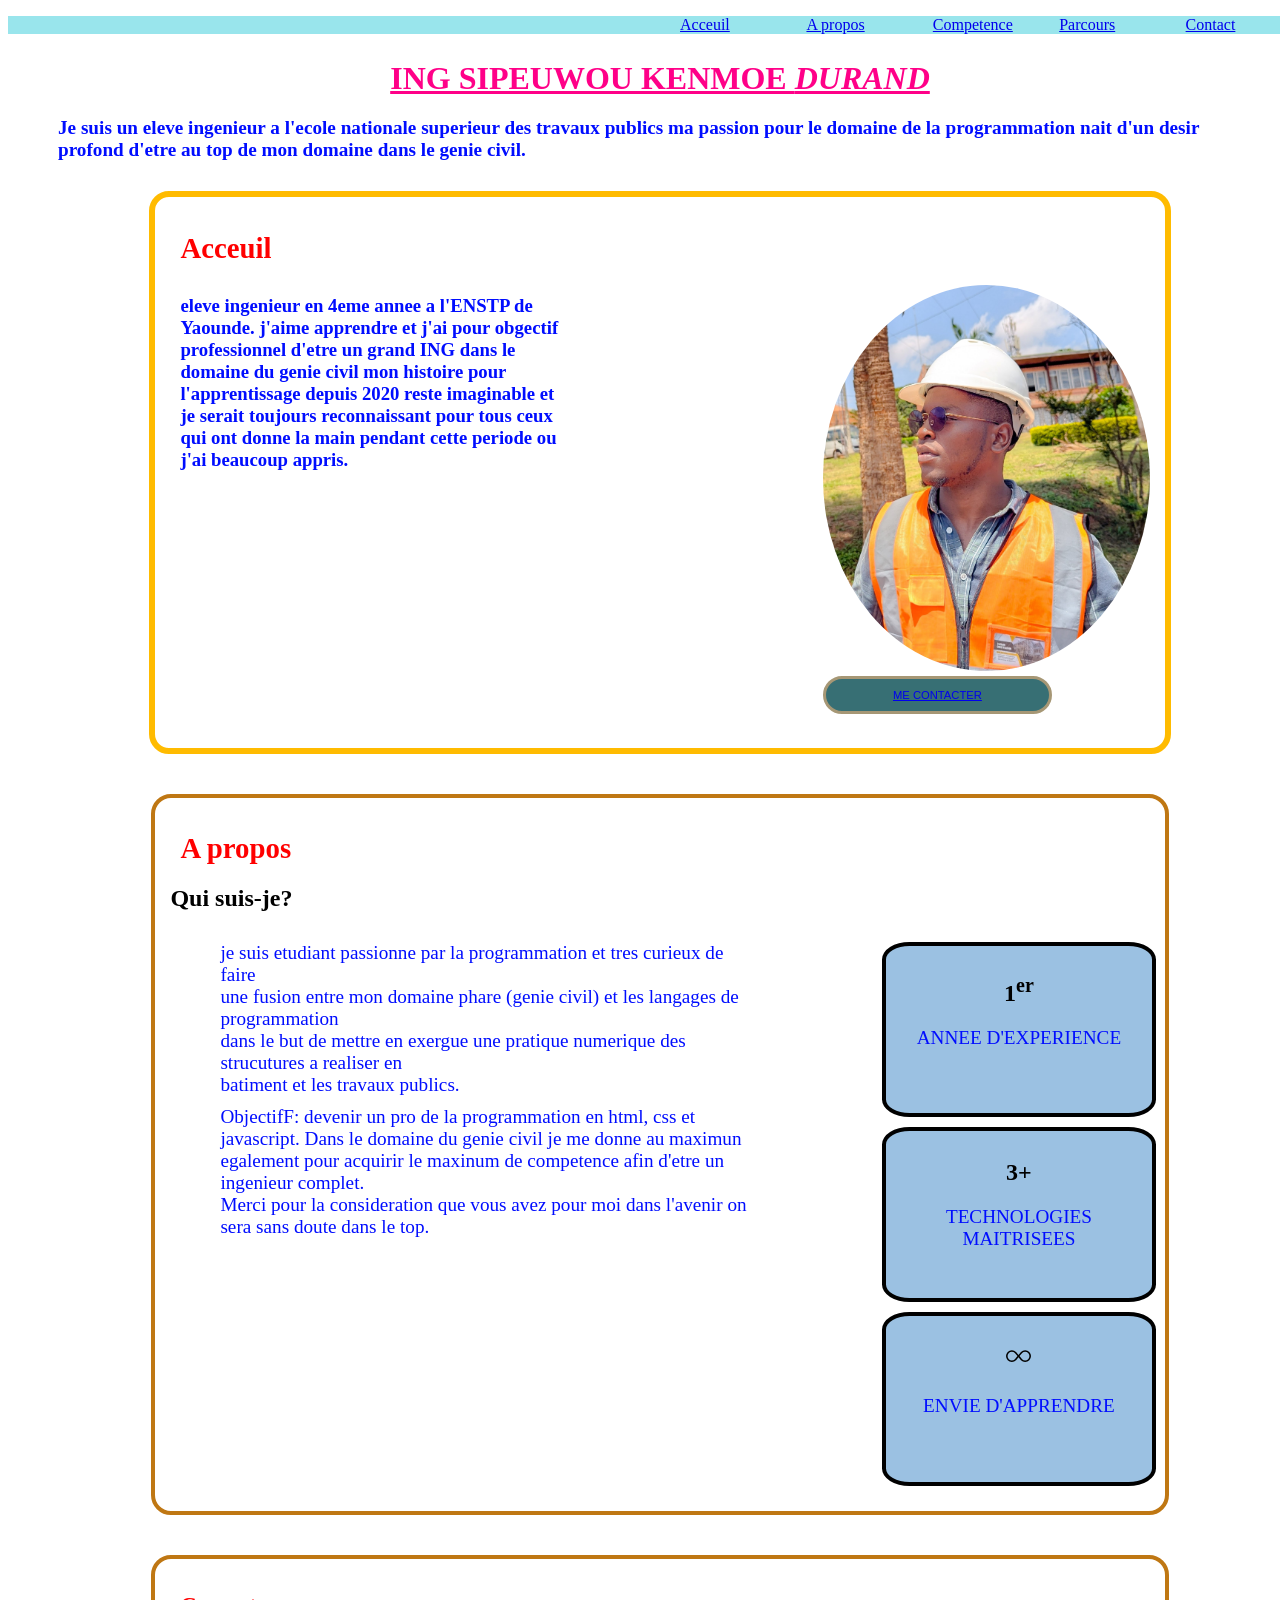
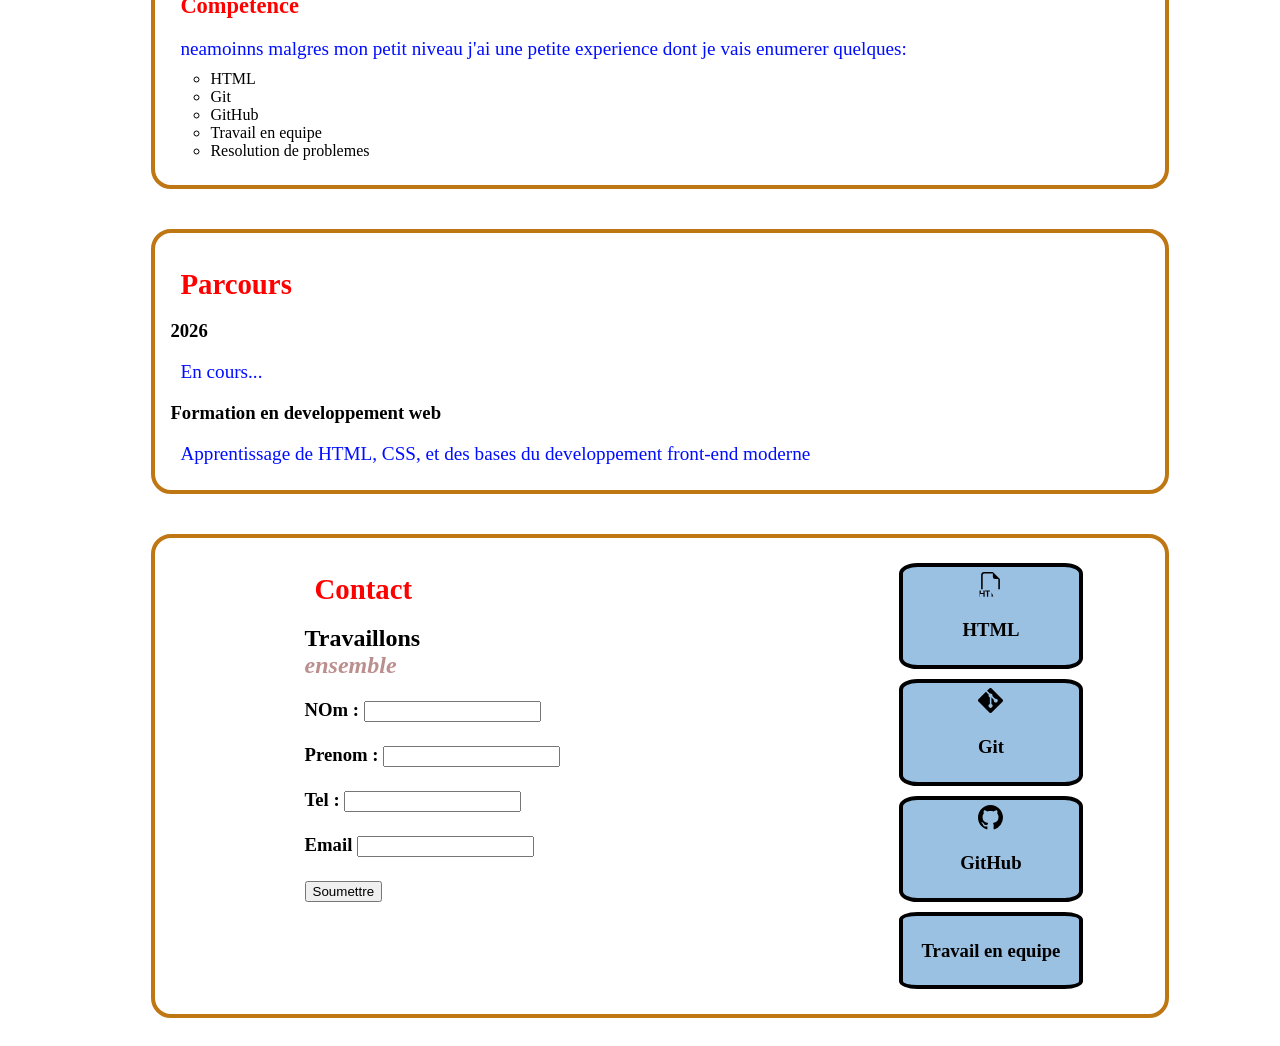
==== index.html @ e82d23c8 "ceci est deuxieme version avec responsive" ====
<!DOCTYPE html>
<html lang="fr">
<head>
    <meta charset="UTF-8">
    <meta name="viewport" content="width=device-width, initial-scale=1.0">
    <title>Portfolio</title>
</head>
<body id="Body">
    <nav >
        <ul class="nav_" style="color: brown;">
            <li ><a href="#Acceuil">Acceuil</a></li>
            <li><a href="#A propos">A propos</a></li>
            <li><a href="#Competence">Competence</a></li>
            <li><a href="#Parcours">Parcours</a></li>
            <li><a href="#Contact">Contact</a></li>
        </ul>
    </nav>
    <ol class="general">
        <h1>
        <u>
        ING SIPEUWOU KENMOE
        <em>DURAND</em>
        </u>
    </h1>
    <strong>
        <p>
             Je suis un eleve ingenieur a l'ecole nationale superieur des travaux publics ma passion pour le domaine 
           de la programmation nait d'un desir profond d'etre au top de mon domaine dans le genie civil. 
       </p>
    </strong>

        <!-- contenu de la partie Acceuil -->
    <section class="Acceuil" >
        <h2><p id="Acceuil" style="color: red;">Acceuil</p></h2>
        <h3 class="h3acceuil">
           <li >
              <p class="pluslong">
                  eleve ingenieur en 4eme annee  a l'ENSTP de Yaounde. j'aime apprendre 
                  et j'ai pour obgectif professionnel d'etre un grand ING dans le domaine du genie civil
                  mon histoire pour l'apprentissage depuis 2020 reste imaginable et je serait toujours 
                  reconnaissant pour tous ceux qui ont donne la main pendant cette periode ou j'ai beaucoup appris.
              </p> 
            </li>
             <li></li> <!--pour avoir un espacment cherent  -->
            <li> 
                <img src="durand.jpg" width="400" alt="Photo">
                <button>
                    <a href="https://wa.me/+23765129466">ME CONTACTER</a>
                </button>
             </li>
             <!-- il est generalement mieux de creer une balise "a" et deinir la taille du bouton -->
            
        </h3>
           
    </section>   

   
    <!-- contenu de la section a propos -->
    <section>
       <h2><p id="A propos" style="color: red;">A propos</p></h2>
     <h2>
        Qui suis-je?
     </h2>
    <ul class="apropos">
        <li id="quisuisje">
            <p >
               je suis etudiant passionne par la programmation et tres curieux de faire <br>
               une fusion entre mon domaine phare (genie civil) et les langages de programmation <br>
               dans le but de mettre en exergue une pratique numerique des strucutures a realiser en <br>
               batiment et les travaux publics.
            </p>
           
           <p>
               ObjectifF: devenir un pro de la programmation en html, css et javascript.
                Dans le domaine du genie civil je me donne au maximun egalement pour acquirir
                le maxinum de competence afin d'etre un ingenieur complet.
                <br> Merci pour la consideration que vous avez pour moi dans l'avenir
                on sera sans doute dans le top.
           </p>
         </li>
         <li></li>
        <li>
            <div>
               <h2>1<sup>er</sup></h2> <!--en indice on utilise sub-->
               <p>ANNEE D'EXPERIENCE</p>
            </div>
            <div>  
               <h2>3+</h2>
               <p>TECHNOLOGIES MAITRISEES</p>
            </div>
            <div>
              <h2>
                  <svg xmlns="http://www.w3.org/2000/svg" width="25" height="25" fill="currentColor"
                  class="bi bi-infinity" viewBox="0 0 16 16">
                  <path d="M5.68 5.792 7.345 7.75 5.681 9.708a2.75 2.75 0 1 1 0-3.916ZM8 6.978 6.416 
                  5.113l-.014-.015a3.75 3.75 0 1 0 0 5.304l.014-.015L8 8.522l1.584 1.865.014.015a3.75 
                  3.75 0 1 0 0-5.304l-.014.015zm.656.772 1.663-1.958a2.75 2.75 0 1 1 0 3.916z"/>
                 </svg>
              </h2>
              <P> ENVIE D'APPRENDRE</P>
            </div>
        </li>
       
    </ul>
    </section>


    <!-- cotenu de la section competence -->
     <section>
       <h3><p id="Competence" style="color: red;">Competence</p></h3>
        <p>
           neamoinns malgres mon petit niveau j'ai une petite experience dont je vais enumerer quelques:
          <ul>
             <li>HTML</li>
             <li>Git</li>
             <li>GitHub</li>
             <li>Travail en equipe</li>
             <li>Resolution de problemes</li>
         </ul>
       </p>
    </section>


    <!-- creation du contenu du pacours -->
     <section>
        <h2><p id="Parcours" style="color: red;">Parcours</p></h2>
        <h3>
            2026
        </h3>
        <p>
            En cours...
        </p>
        <h3>
            Formation en developpement web
        </h3>
        <p>
            Apprentissage de HTML, CSS, et des bases du developpement front-end moderne
        </p>
     </section>


     <!-- contenu du contact-->
      <section class="contact">
       <ul><h2><p id="Contact" style="color: red;">Contact</p></h2>
         <h2>
            Travaillons <br>
            <em style="color: rosybrown;">ensemble</em>
         </h2>
         <h3>
            <label for="#Contact">NOm :</label>
            <input type="text" name="SIPEUWOU" width="200px" height="20px"> <br> <br>
            <label for="">Prenom :</label>
            <input type="text" > <br> <br>
            <label for="">Tel :</label>
            <input type="tel" name="" id=""> <br> <br>
            <label for="">Email</label>
            <input type="email" name="" id=""> <br> <br>
            <input type="submit" value="Soumettre" width="200px">
         </h3>
       </ul> 
       <!-- <ul id="detail">
    
       </ul> -->
       <ul >
            <div>
                <svg xmlns="http://www.w3.org/2000/svg" width="25" height="25" fill="currentColor" class="bi bi-filetype-html" viewBox="0 0 16 16">
                <path fill-rule="evenodd" d="M14 4.5V11h-1V4.5h-2A1.5 1.5 0 0 1 9.5 3V1H4a1 1 0 0 0-1 1v9H2V2a2 2 0 0 1 2-2h5.5zm-9.736 7.35v3.999h-.791v-1.714H1
                .79v1.714H1V11.85h.791v1.626h1.682V11.85h.79Zm2.251.662v3.337h-.794v-3.337H4.588v-.662h3.064v.662zm2.176 3.337v-2.66h.038l.952 2.159h.516l.946-2.
                 16h.038v2.661h.715V11.85h-.8l-1.14 2.596H9.93L8.79 11.85h-.805v3.999zm4.71-.674h1.696v.674H12.61V11.85h.79v3.325Z"/>
               </svg>
               <h3>HTML</h3>
            </div>
            <div>
                <svg xmlns="http://www.w3.org/2000/svg" width="25" height="25" fill="currentColor" class="bi bi-git" viewBox="0 0 16 16">
                <path d="M15.698 7.287 8.712.302a1.03 1.03 0 0 0-1.457 0l-1.45 1.45 1.84 1.84a1.223 1.223 0 0 1 1.55 1.56l1.773 1.774a1.224 
                1.224 0 0 1 1.267 2.025 1.226 1.226 0 0 1-2.002-1.334L8.58 5.963v4.353a1.226 1.226 0 1 1-1.008-.036V5.887a1.226 1.226 0 0 1
                -.666-1.608L5.093 2.465l-4.79 4.79a1.03 1.03 0 0 0 0 1.457l6.986 6.986a1.03 1.03 0 0 0 1.457 0l6.953-6.953a1.03 1.03 0 0 0 0-1.457"/>
                </svg>
               <h3>Git</h3>
            </div>
            <div>
            <svg xmlns="http://www.w3.org/2000/svg" width="25" height="25" fill="currentColor" class="bi bi-github" 
              viewBox="0 0 16 16">
              <path d="M8 0C3.58 0 0 3.58 0 8c0 3.54 2.29 6.53 5.47 7.59.4.07.55-.17.55-.38 
                0-.19-.01-.82-.01-1.49-2.01.37-2.53-.49-2.69-.94-.09-.23-.48-.94-.82-1.13-.28-.15-.68-.52-.01-.53.63-.01 
                1.08.58 1.23.82.72 1.21 1.87.87 2.33.66.07-.52.28-.87.51-1.07-1.78-.2-3.64-.89-3.64-3.95 0-.87.31-1.59.82-2.15-.08
               -.2-.36-1.02.08-2.12 0 0 .67-.21 2.2.82.64-.18 1.32-.27 2-.27s1.36.09 2 .27c1.53-1.04 2.2-.82 2.2-.82.44 1.1.16
               1.92.08 2.12.51.56.82 1.27.82 2.15 0 3.07-1.87 3.75-3.65 3.95.29.25.54.73.54 1.48 0 1.07-.01 1.93-.01 2.2 0 
              .21.15.46.55.38A8.01 8.01 0 0 0 16 8c0-4.42-3.58-8-8-8"/>
            </svg>
            <h3>GitHub</h3>
           </div>
           <div>
            <h3>Travail en equipe</h3>
           </div>
       </ul>
    </section>
    </ol>
    <u><link rel="stylesheet" href="style.css"></u>
      
</body>
</html>
---- style.css ----
.nav_ {

    display: flex;
    flex-direction: row;
    justify-content: end;
    background-color: oklab(87.485% -0.06933 -0.02984);
    width: 100%;
}
.nav_ li {
    display: flex;
    flex-direction: column;
    width: 10%;
    color: black;
    margin: 0px;
    font-size: 100%;
}
h1 {
    color: rgb(255, 0, 136);
    display: flex;
    margin: 10px;
}
p {
    color: rgb(0, 13, 255);
    font-family:italic;
    font-size: 120%;
    margin: 10px;
}
.general {
    font-family: italic;
    margin: 0px;
    min-height: 100vh;
    display: flex;
    flex-direction: column;
    align-items: center;
}
h1 {
    font-weight: bold;
    text-align: center;
}
.h3acceuil {
    display: flex;
    flex-direction: row;
    justify-content: end;

}
.h3acceuil li{
    width: 50%;
}
.pluslong {
    width: 120%;
    font-size: 100%;
}
section {
    margin: 20px;
    padding: 15px;
    border: 4px solid #bf7713;
    border-radius: 20px;
    width: 80%;
}
img {
    width: 100%;
    border-radius: 50%;
   justify-items: end;
}
button {
    color: white;
    background-color: #376f74;
    padding: 10px;
    border: 3px solid rgb(166, 151, 117);
    border-radius: 20px;
    align-items: center;
    width: 70%;
    font-size: 60%;
}
.Acceuil {
    border: 6px solid rgb(255, 187, 0);
    list-style: none;

}
div {
    background-color: rgb(155, 193, 226);
    width: 80%;
    margin: 10px;
    border: 4px solid black;
    padding: 3%;
    text-align: center;
    border-radius: 10%;
}


.apropos {
    display: flex;
    list-style: none;
    gap: 50px;
    /* justify-content: space-around; */
}
.apropos div{
    width: 250px;
    height: 150px;
}
#quisuisje {
    width: 60%;   
}


.contact {
    display: flex;
    gap: 100px;
    justify-content: space-around;
}
.contact div {
    width: 100%;
}
#detail {
    width: 200px;
}
@media all and (max-width:1000px) {
    .Body {
        width: 100%;
        display: block;
        font-size: 40%;
    }
    .nav_ {
        display: block;
        flex-direction: row;
    }
    div {
        width: 100%;
    }
    .nav_ li {
        display: block;
    }
    .h3acceuil {
        display: block;
        width: 100%;
        height: 100%;
    }
    .general {
        display: block;
    }
    .contact {
        display: block;
        /* width: 100%; */
    }
    div {
        width: 100%;
    }
    .apropos {
        display: block;
    }
    .contact div {
        width: 150px;
        height: 75px;
    }
    .apropos div {
        width: 150px;
        height: 75px;
    }
    
}
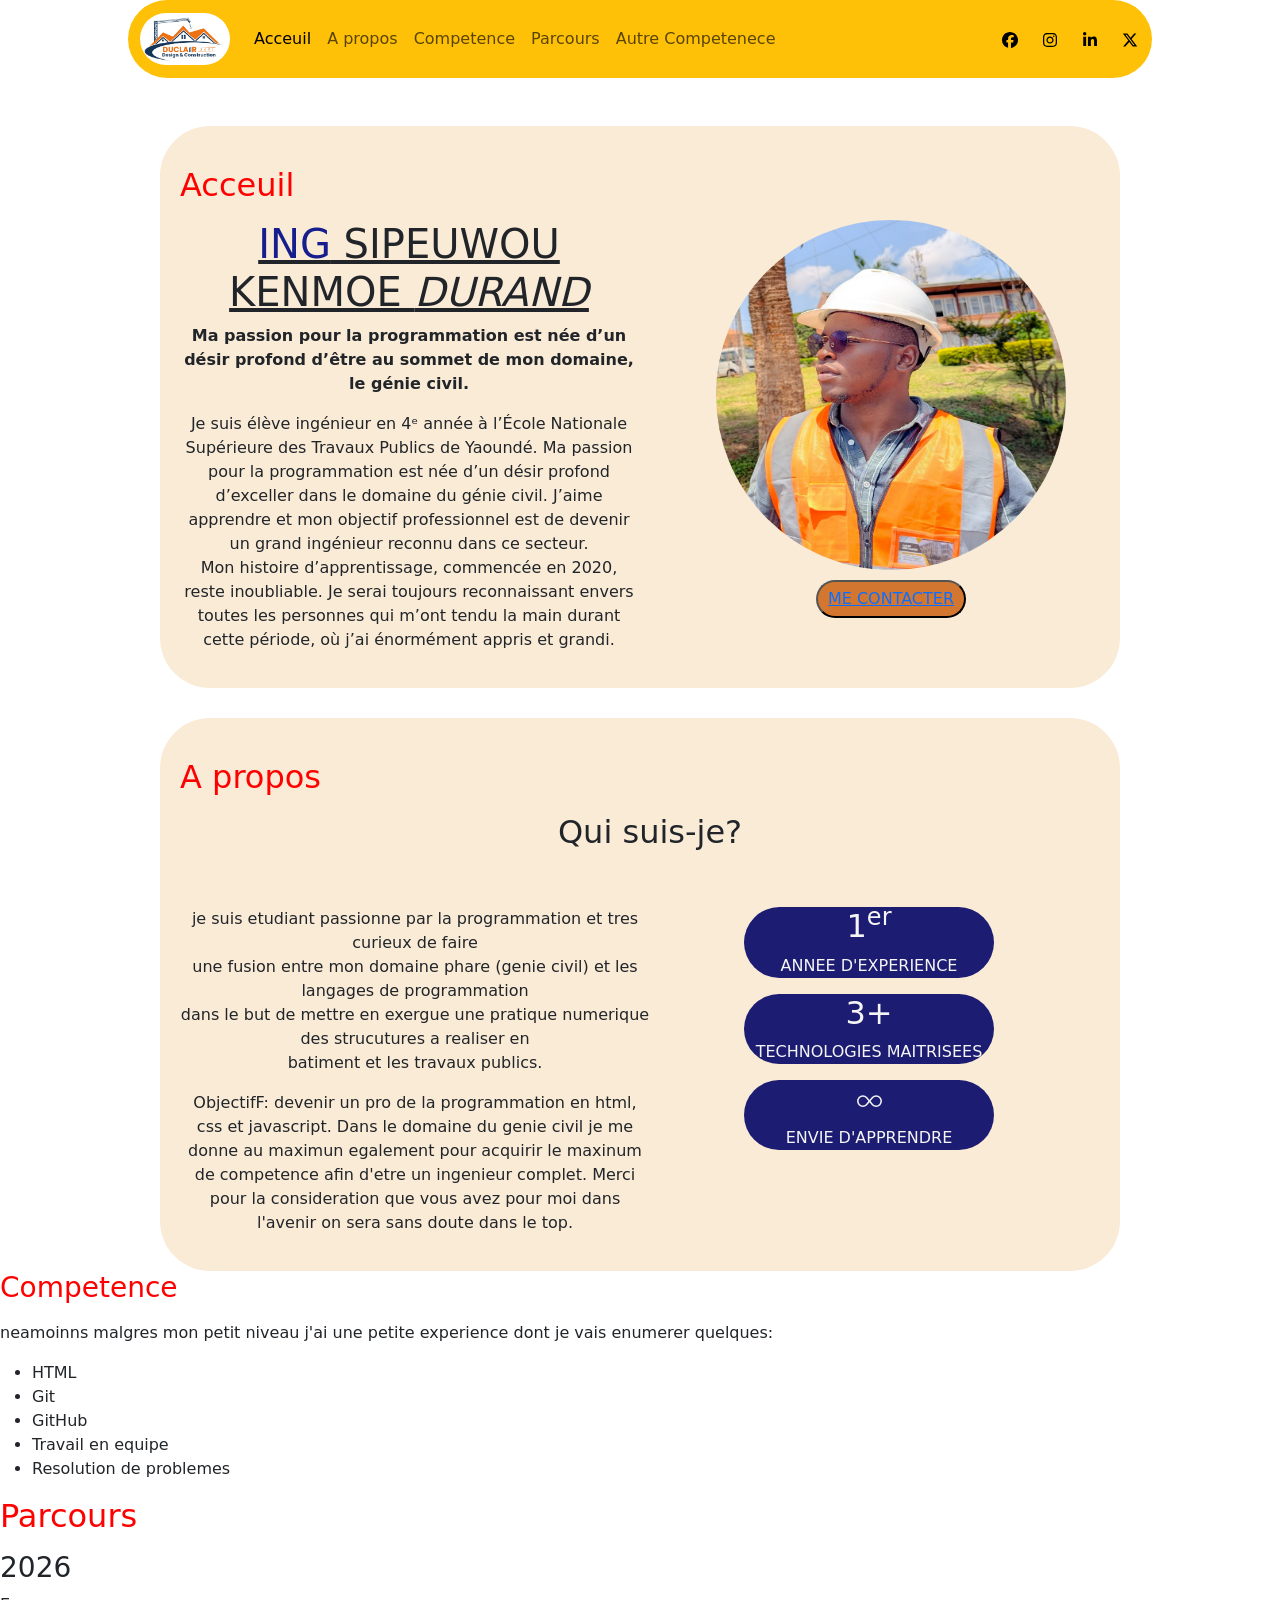
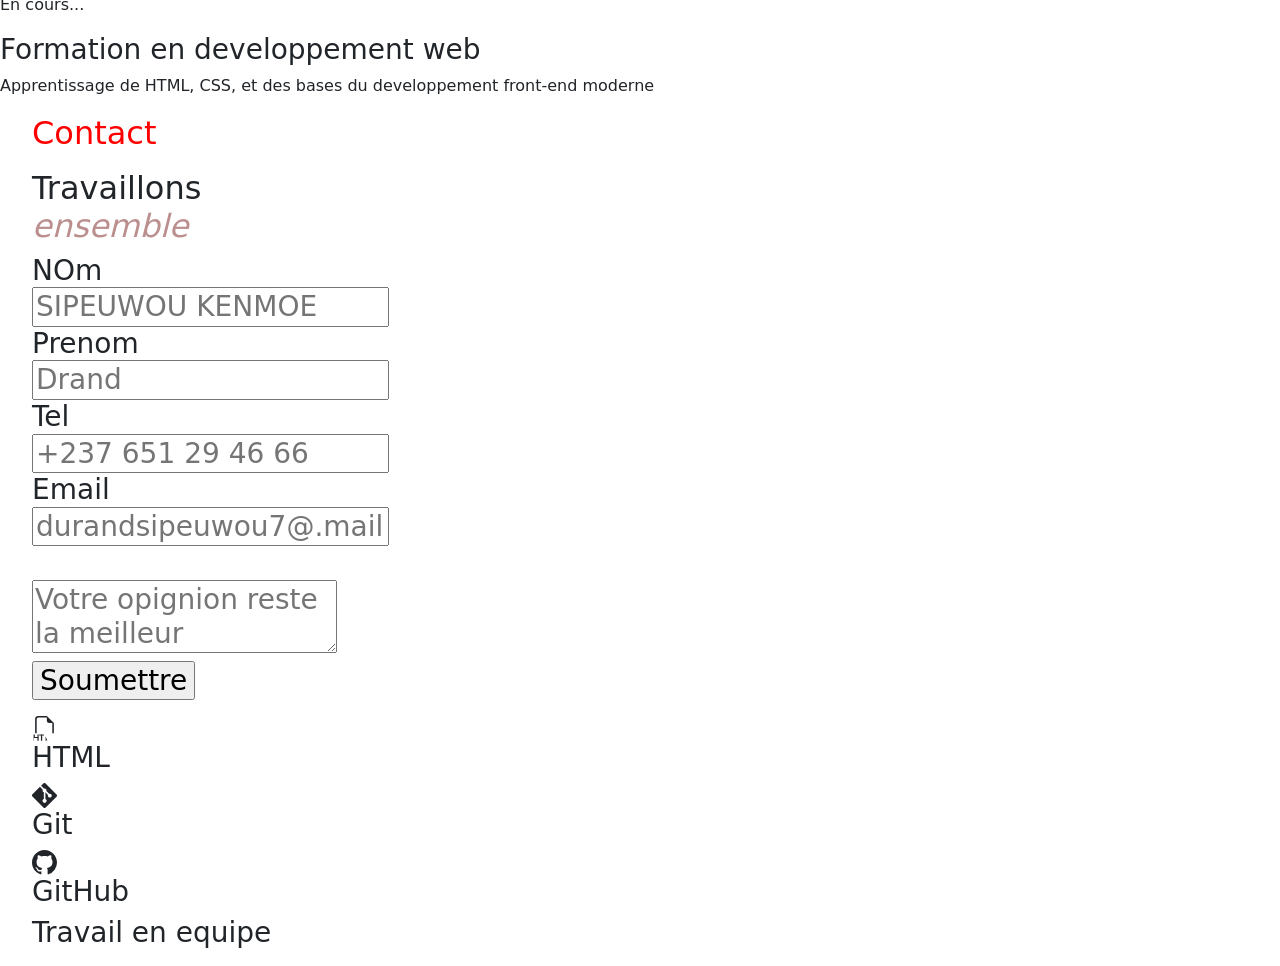
==== commit db5aee84: "ceci est la version a 50% responsive" ====
--- a/index.html
+++ b/index.html
@@ -4,105 +4,170 @@
     <meta charset="UTF-8">
     <meta name="viewport" content="width=device-width, initial-scale=1.0">
     <title>Portfolio</title>
+    <link href="https://cdn.jsdelivr.net/npm/bootstrap@5.3.8/dist/css/bootstrap.min.css" rel="stylesheet" integrity="sha384-sRIl4kxILFvY47J16cr9ZwB07vP4J8+LH7qKQnuqkuIAvNWLzeN8tE5YBujZqJLB" crossorigin="anonymous">
+    <script src="https://cdn.jsdelivr.net/npm/bootstrap@5.3.8/dist/js/bootstrap.bundle.min.js" integrity="sha384-FKyoEForCGlyvwx9Hj09JcYn3nv7wiPVlz7YYwJrWVcXK/BmnVDxM+D2scQbITxI" crossorigin="anonymous"></script>
+<style>
+    @media all and (max-width:800px) {
+        .section {
+            display: block;
+        }
+    }
+</style>
 </head>
 <body id="Body">
-    <nav >
-        <ul class="nav_" style="color: brown;">
-            <li ><a href="#Acceuil">Acceuil</a></li>
-            <li><a href="#A propos">A propos</a></li>
-            <li><a href="#Competence">Competence</a></li>
-            <li><a href="#Parcours">Parcours</a></li>
-            <li><a href="#Contact">Contact</a></li>
-        </ul>
-    </nav>
-    <ol class="general">
-        <h1>
-        <u>
-        ING SIPEUWOU KENMOE
+    <nav class="navbar navbar-expand-lg bg-warning " style="border-radius: 40px 40px 40px 40px; width: 80%; margin: 0 auto;">
+    <div class="container-fluid">
+    <a class="navbar-brand" href="#"><img src="LOGO Entreprise.jpeg" width="90px" style=" border-radius: 45px;" alt="logo"></a>
+    <button class="navbar-toggler" type="button" data-bs-toggle="collapse" data-bs-target="#navbarSupportedContent" aria-controls="navbarSupportedContent" aria-expanded="false" aria-label="Toggle navigation">
+      <span class="navbar-toggler-icon"></span>
+    </button>
+    <div class="collapse navbar-collapse" id="navbarSupportedContent">
+      <ul class="navbar-nav me-auto mb-2 mb-lg-0">
+        <li class="nav-item">
+          <a class="nav-link active" aria-current="page" href="#Acceuil">Acceuil</a>
+        </li>
+        <li class="nav-item">
+          <a class="nav-link" href="#A propos">A propos</a>
+        </li>
+        <li class="nav-item">
+          <a class="nav-link" href="#Competence">Competence</a>
+        </li>
+        <li class="nav-item">
+          <a class="nav-link" href="#Parcours">Parcours</a>
+        </li>
+          <li class="nav-item">
+          <a class="nav-link" href="#Autre Competenece">Autre Competenece</a>
+        </li>
+        <!-- <li class="nav-item dropdown">
+          <a class="nav-link dropdown-toggle" href="#Competence" role="button" data-bs-toggle="dropdown" aria-expanded="false">
+            
+          </a>
+          </li>
+             <li><a class="dropdown-item" href="#Parcours">Parcours</a></li>
+            <li><a class="dropdown-item" href="#Autre domaine de point fort">Autre domaine de point fort</a></li>
+            <li><hr class="dropdown-divider"></li>
+            <li><a class="dropdown-item" href="#">Contact</a></li> -->
+      </ul>
+      <form class="d-flex" role="search" style="list-style: none; gap: 20px;">
+            <li>
+                <a href="https://facebook.fr" target="blank">
+                    <svg class="facebook" width="20" xmlns="http://www.w3.org/2000/svg" viewBox="0 0 640 640"><!--!Font Awesome Free 7.2.0 by @fontawesome - https://fontawesome.com License - https://fontawesome.com/license/free Copyright 2026 Fonticons, Inc.-->
+                     <path d="M576 320C576 178.6 461.4 64 320 64C178.6 64 64 178.6 64 320C64 440 146.7 540.8 258.2 568.5L258.2 398.2L205.4 398.2L205.4 320L258.2 320L258.2 286.3C258.2 199.2 297.6 158.8 383.2 158.8C399.4 158.8 427.4 162 438.9 165.2L438.9 236C432.9 235.4 422.4 235 409.3 235C367.3 235 351.1 250.9 351.1 292.2L351.1 320L434.7 320L420.3 398.2L351 398.2L351 574.1C477.8 558.8 576 450.9 576 320z"/>
+                    </svg>
+                </a>
+            </li>
+            <li>
+                <a href="https://www.instagram.com/" target="blank">
+                     <svg class="instagram" width="20"xmlns="http://www.w3.org/2000/svg" viewBox="0 0 640 640"><!--!Font Awesome Free 7.2.0 by @fontawesome - https://fontawesome.com License - https://fontawesome.com/license/free Copyright 2026 Fonticons, Inc.-->
+                     <path d="M320.3 205C256.8 204.8 205.2 256.2 205 319.7C204.8 383.2 256.2 434.8 319.7 435C383.2 435.2 434.8 383.8 435 320.3C435.2 256.8 383.8 205.2 320.3 205zM319.7 245.4C360.9 245.2 394.4 278.5 394.6 319.7C394.8 360.9 361.5 394.4 320.3 394.6C279.1 394.8 245.6 361.5 245.4 320.3C245.2 279.1 278.5 245.6 319.7 245.4zM413.1 200.3C413.1 185.5 425.1 173.5 439.9 173.5C454.7 173.5 466.7 185.5 466.7 200.3C466.7 215.1 454.7 227.1 439.9 227.1C425.1 227.1 413.1 215.1 413.1 200.3zM542.8 227.5C541.1 191.6 532.9 159.8 506.6 133.6C480.4 107.4 448.6 99.2 412.7 97.4C375.7 95.3 264.8 95.3 227.8 97.4C192 99.1 160.2 107.3 133.9 133.5C107.6 159.7 99.5 191.5 97.7 227.4C95.6 264.4 95.6 375.3 97.7 412.3C99.4 448.2 107.6 480 133.9 506.2C160.2 532.4 191.9 540.6 227.8 542.4C264.8 544.5 375.7 544.5 412.7 542.4C448.6 540.7 480.4 532.5 506.6 506.2C532.8 480 541 448.2 542.8 412.3C544.9 375.3 544.9 264.5 542.8 227.5zM495 452C487.2 471.6 472.1 486.7 452.4 494.6C422.9 506.3 352.9 503.6 320.3 503.6C287.7 503.6 217.6 506.2 188.2 494.6C168.6 486.8 153.5 471.7 145.6 452C133.9 422.5 136.6 352.5 136.6 319.9C136.6 287.3 134 217.2 145.6 187.8C153.4 168.2 168.5 153.1 188.2 145.2C217.7 133.5 287.7 136.2 320.3 136.2C352.9 136.2 423 133.6 452.4 145.2C472 153 487.1 168.1 495 187.8C506.7 217.3 504 287.3 504 319.9C504 352.5 506.7 422.6 495 452z"/>
+                     </svg>
+                </a>
+            </li>
+            <li><a href="https://www.linkedin.com/" target="blank">
+                
+                  <svg class="linkedin-in" width="20" xmlns="http://www.w3.org/2000/svg" viewBox="0 0 640 640"><!--!Font Awesome Free 7.2.0 by @fontawesome - https://fontawesome.com License - https://fontawesome.com/license/free Copyright 2026 Fonticons, Inc.-->
+                    <path d="M196.3 512L103.4 512L103.4 212.9L196.3 212.9L196.3 512zM149.8 172.1C120.1 172.1 96 147.5 96 117.8C96 103.5 101.7 89.9 111.8 79.8C121.9 69.7 135.6 64 149.8 64C164 64 177.7 69.7 187.8 79.8C197.9 89.9 203.6 103.6 203.6 117.8C203.6 147.5 179.5 172.1 149.8 172.1zM543.9 512L451.2 512L451.2 366.4C451.2 331.7 450.5 287.2 402.9 287.2C354.6 287.2 347.2 324.9 347.2 363.9L347.2 512L254.4 512L254.4 212.9L343.5 212.9L343.5 253.7L344.8 253.7C357.2 230.2 387.5 205.4 432.7 205.4C526.7 205.4 544 267.3 544 347.7L544 512L543.9 512z"/>
+                  </svg>
+            </a></li>
+            <li> <a href="https://www.X.com/" target="blank">
+                            <svg class="X-twitter" width="20" xmlns="http://www.w3.org/2000/svg" viewBox="0 0 640 640"><!--!Font Awesome Free 7.2.0 by @fontawesome - https://fontawesome.com License - https://fontawesome.com/license/free Copyright 2026 Fonticons, Inc.-->
+                                <path d="M453.2 112L523.8 112L369.6 288.2L551 528L409 528L297.7 382.6L170.5 528L99.8 528L264.7 339.5L90.8 112L236.4 112L336.9 244.9L453.2 112zM428.4 485.8L467.5 485.8L215.1 152L173.1 152L428.4 485.8z"/>
+                            </svg>
+                 </a>
+                 
+            </li>
+      </form>
+    </div>
+  </div>
+</nav> <br><br>
+<section class="container text-center" style="background-color: antiquewhite; padding: 40px 0px 20px 20px; border-radius: 50px; list-style: none; width: 75%;">
+<h2 style="text-align: start;"><p id="Acceuil" style="color: red;">Acceuil</p></h2>
+  <div class="row section">
+    <div class="col">
+        <u> <h1>
+        <span style="color: rgb(22, 30, 141);">ING</span> SIPEUWOU KENMOE
         <em>DURAND</em>
-        </u>
+    </u>
     </h1>
     <strong>
         <p>
-             Je suis un eleve ingenieur a l'ecole nationale superieur des travaux publics ma passion pour le domaine 
-           de la programmation nait d'un desir profond d'etre au top de mon domaine dans le genie civil. 
+         Ma passion pour la programmation est née d’un désir profond d’être au sommet de mon domaine, le génie civil.
        </p>
     </strong>
-
-        <!-- contenu de la partie Acceuil -->
-    <section class="Acceuil" >
-        <h2><p id="Acceuil" style="color: red;">Acceuil</p></h2>
-        <h3 class="h3acceuil">
-           <li >
+      <li >
               <p class="pluslong">
-                  eleve ingenieur en 4eme annee  a l'ENSTP de Yaounde. j'aime apprendre 
-                  et j'ai pour obgectif professionnel d'etre un grand ING dans le domaine du genie civil
-                  mon histoire pour l'apprentissage depuis 2020 reste imaginable et je serait toujours 
-                  reconnaissant pour tous ceux qui ont donne la main pendant cette periode ou j'ai beaucoup appris.
+                  Je suis élève ingénieur en 4ᵉ année à l’École Nationale Supérieure des Travaux Publics de Yaoundé. 
+                  Ma passion pour la programmation est née d’un désir profond d’exceller dans le domaine du génie civil.
+                   J’aime apprendre et mon objectif professionnel est de devenir un grand ingénieur reconnu dans ce secteur. <br>
+
+                   Mon histoire d’apprentissage, commencée en 2020, reste inoubliable. Je serai toujours reconnaissant envers toutes les personnes
+                   qui m’ont tendu la main durant cette période, où j’ai énormément appris et grandi.
               </p> 
-            </li>
-             <li></li> <!--pour avoir un espacment cherent  -->
-            <li> 
-                <img src="durand.jpg" width="400" alt="Photo">
-                <button>
+        </li>
+    </div>
+    <div class="col">
+       <li class="aligner" style="justify-items: center;"> 
+                <img src="durand.jpg" width="350px" height="350px" style="border-radius: 50%;" alt="Photo"><br>
+                <button style="width: 150px; background-color:rgb(211, 119, 48); color: rgb(248, 244, 244); border-radius: 20px; padding: 5px; margin-top: 10px;"> 
                     <a href="https://wa.me/+23765129466">ME CONTACTER</a>
-                </button>
+                </button> 
              </li>
-             <!-- il est generalement mieux de creer une balise "a" et deinir la taille du bouton -->
-            
-        </h3>
-           
-    </section>   
-
+    </div>
+  </div>
+</div>
+</section>
+
+<!-- Fin de la section Acceuil -->
    
-    <!-- contenu de la section a propos -->
-    <section>
-       <h2><p id="A propos" style="color: red;">A propos</p></h2>
+
+<!-- debut de la section a propos -->
+    
+<section style="background-color: antiquewhite; text-align: center; margin: 0 auto; border-radius: 50px; margin-top: 30px; gap: 0px; padding: 40px 0px 20px 20px; border-radius: 50px; width: 75%;">
+    <h2 style="text-align: start;"><p id="A propos" style="color: red;">A propos</p></h2>
      <h2>
         Qui suis-je?
-     </h2>
-    <ul class="apropos">
-        <li id="quisuisje">
-            <p >
-               je suis etudiant passionne par la programmation et tres curieux de faire <br>
-               une fusion entre mon domaine phare (genie civil) et les langages de programmation <br>
-               dans le but de mettre en exergue une pratique numerique des strucutures a realiser en <br>
-               batiment et les travaux publics.
-            </p>
-           
-           <p>
-               ObjectifF: devenir un pro de la programmation en html, css et javascript.
-                Dans le domaine du genie civil je me donne au maximun egalement pour acquirir
-                le maxinum de competence afin d'etre un ingenieur complet.
-                <br> Merci pour la consideration que vous avez pour moi dans l'avenir
-                on sera sans doute dans le top.
-           </p>
-         </li>
-         <li></li>
-        <li>
-            <div>
-               <h2>1<sup>er</sup></h2> <!--en indice on utilise sub-->
-               <p>ANNEE D'EXPERIENCE</p>
-            </div>
-            <div>  
-               <h2>3+</h2>
-               <p>TECHNOLOGIES MAITRISEES</p>
-            </div>
-            <div>
-              <h2>
-                  <svg xmlns="http://www.w3.org/2000/svg" width="25" height="25" fill="currentColor"
-                  class="bi bi-infinity" viewBox="0 0 16 16">
-                  <path d="M5.68 5.792 7.345 7.75 5.681 9.708a2.75 2.75 0 1 1 0-3.916ZM8 6.978 6.416 
-                  5.113l-.014-.015a3.75 3.75 0 1 0 0 5.304l.014-.015L8 8.522l1.584 1.865.014.015a3.75 
-                  3.75 0 1 0 0-5.304l-.014.015zm.656.772 1.663-1.958a2.75 2.75 0 1 1 0 3.916z"/>
-                 </svg>
-              </h2>
-              <P> ENVIE D'APPRENDRE</P>
-            </div>
-        </li>
-       
-    </ul>
-    </section>
+     </h2> <br> <br>
+    <div class="section" style=" display: flex; gap: 10%; padding-right: 0px;">
+    <div class="para-apropos" style="width: 50%;">
+         <p >
+            je suis etudiant passionne par la programmation et tres curieux de faire <br>
+            une fusion entre mon domaine phare (genie civil) et les langages de programmation <br>
+            dans le but de mettre en exergue une pratique numerique des strucutures a realiser en <br>
+            batiment et les travaux publics.
+         </p>  
+         <p>
+            ObjectifF: devenir un pro de la programmation en html, css et javascript.
+            Dans le domaine du genie civil je me donne au maximun egalement pour acquirir
+            le maxinum de competence afin d'etre un ingenieur complet.
+             Merci pour la consideration que vous avez pour moi dans l'avenir
+            on sera sans doute dans le top.
+         </p>
+    </div>
+    <div>
+        <div class="card-item-details" style="background-color: rgb(28, 28, 114); color: whitesmoke; border-radius:50px;  width: 250px; padding: px 0px px 0px; margin-bottom: 5px;">
+            <h2>1<sup>er</sup></h2> <!--en indice on utilise sub-->
+            <p>ANNEE D'EXPERIENCE</p>
+        </div>
+        <div class="card-item-details" style="background-color: rgb(28, 28, 114); color: whitesmoke; border-radius:50px;  width: 250px; padding: px 0px 5px 0px; margin-bottom: 5px;">
+                    <h2>3+</h2>
+                    <p>TECHNOLOGIES MAITRISEES</p>
+        </div>
+                <div class="card-item-details" style="background-color: rgb(28, 28, 114); color: whitesmoke; border-radius:50px;width: 250px; padding: px 0px 5px 0px; margin-bottom: 5px;">
+                    <h2>
+                       <svg xmlns="http://www.w3.org/2000/svg" width="25" height="25" fill="currentColor"
+                            class="bi bi-infinity" viewBox="0 0 16 16">
+                            <path d="M5.68 5.792 7.345 7.75 5.681 9.708a2.75 2.75 0 1 1 0-3.916ZM8 6.978 6.416 
+                            5.113l-.014-.015a3.75 3.75 0 1 0 0 5.304l.014-.015L8 8.522l1.584 1.865.014.015a3.75 
+                            3.75 0 1 0 0-5.304l-.014.015zm.656.772 1.663-1.958a2.75 2.75 0 1 1 0 3.916z"/>
+                        </svg>
+                    </h2>
+                     <P> ENVIE D'APPRENDRE</P>
+                </div>
+    </div>
+</div>
+  </section>
+</div>
+
 
 
     <!-- cotenu de la section competence -->
@@ -147,14 +212,15 @@
             <em style="color: rosybrown;">ensemble</em>
          </h2>
          <h3>
-            <label for="#Contact">NOm :</label>
-            <input type="text" name="SIPEUWOU" width="200px" height="20px"> <br> <br>
-            <label for="">Prenom :</label>
-            <input type="text" > <br> <br>
-            <label for="">Tel :</label>
-            <input type="tel" name="" id=""> <br> <br>
-            <label for="">Email</label>
-            <input type="email" name="" id=""> <br> <br>
+            <label for="#Contact">NOm</label><br>
+            <input type="text" name="SIPEUWOU" width="200px" height="20px" placeholder="SIPEUWOU KENMOE"> <br> 
+            <label for="">Prenom </label> <br>
+            <input type="text" placeholder="Drand"> <br> 
+            <label for="">Tel </label><br>
+            <input type="tel" name="" id="" placeholder="+237 651 29 46 66"> <br>
+            <label for="">Email</label> <br>
+            <input type="email" name="" id="" placeholder="durandsipeuwou7@.mail.com"> <br> <br>
+            <textarea name="" id="" placeholder="Votre opignion reste la meilleur"></textarea> <br>
             <input type="submit" value="Soumettre" width="200px">
          </h3>
        </ul> 
@@ -162,7 +228,7 @@
     
        </ul> -->
        <ul >
-            <div>
+            <div class="card-item-detail">
                 <svg xmlns="http://www.w3.org/2000/svg" width="25" height="25" fill="currentColor" class="bi bi-filetype-html" viewBox="0 0 16 16">
                 <path fill-rule="evenodd" d="M14 4.5V11h-1V4.5h-2A1.5 1.5 0 0 1 9.5 3V1H4a1 1 0 0 0-1 1v9H2V2a2 2 0 0 1 2-2h5.5zm-9.736 7.35v3.999h-.791v-1.714H1
                 .79v1.714H1V11.85h.791v1.626h1.682V11.85h.79Zm2.251.662v3.337h-.794v-3.337H4.588v-.662h3.064v.662zm2.176 3.337v-2.66h.038l.952 2.159h.516l.946-2.
@@ -170,7 +236,7 @@
                </svg>
                <h3>HTML</h3>
             </div>
-            <div>
+            <div class="card-item-detail">
                 <svg xmlns="http://www.w3.org/2000/svg" width="25" height="25" fill="currentColor" class="bi bi-git" viewBox="0 0 16 16">
                 <path d="M15.698 7.287 8.712.302a1.03 1.03 0 0 0-1.457 0l-1.45 1.45 1.84 1.84a1.223 1.223 0 0 1 1.55 1.56l1.773 1.774a1.224 
                 1.224 0 0 1 1.267 2.025 1.226 1.226 0 0 1-2.002-1.334L8.58 5.963v4.353a1.226 1.226 0 1 1-1.008-.036V5.887a1.226 1.226 0 0 1
@@ -178,7 +244,7 @@
                 </svg>
                <h3>Git</h3>
             </div>
-            <div>
+            <div class="card-item-detail">
             <svg xmlns="http://www.w3.org/2000/svg" width="25" height="25" fill="currentColor" class="bi bi-github" 
               viewBox="0 0 16 16">
               <path d="M8 0C3.58 0 0 3.58 0 8c0 3.54 2.29 6.53 5.47 7.59.4.07.55-.17.55-.38 
@@ -190,13 +256,13 @@
             </svg>
             <h3>GitHub</h3>
            </div>
-           <div>
+           <div class="card-item-detail">
             <h3>Travail en equipe</h3>
            </div>
        </ul>
     </section>
     </ol>
-    <u><link rel="stylesheet" href="style.css"></u>
-      
+    <link rel="stylesheet" href="style.css">
+    <script src="./JS/index.js"></script>
 </body>
 </html>
--- a/style.css
+++ b/style.css
@@ -1,161 +1,20 @@
-
-.nav_ {
-
-    display: flex;
-    flex-direction: row;
-    justify-content: end;
-    background-color: oklab(87.485% -0.06933 -0.02984);
-    width: 100%;
-}
-.nav_ li {
-    display: flex;
-    flex-direction: column;
-    width: 10%;
-    color: black;
-    margin: 0px;
-    font-size: 100%;
-}
-h1 {
-    color: rgb(255, 0, 136);
-    display: flex;
-    margin: 10px;
-}
-p {
-    color: rgb(0, 13, 255);
-    font-family:italic;
-    font-size: 120%;
-    margin: 10px;
-}
-.general {
-    font-family: italic;
-    margin: 0px;
-    min-height: 100vh;
-    display: flex;
-    flex-direction: column;
-    align-items: center;
-}
-h1 {
-    font-weight: bold;
-    text-align: center;
-}
-.h3acceuil {
-    display: flex;
-    flex-direction: row;
-    justify-content: end;
-
-}
-.h3acceuil li{
-    width: 50%;
-}
-.pluslong {
-    width: 120%;
-    font-size: 100%;
-}
-section {
-    margin: 20px;
-    padding: 15px;
-    border: 4px solid #bf7713;
-    border-radius: 20px;
-    width: 80%;
-}
-img {
-    width: 100%;
-    border-radius: 50%;
-   justify-items: end;
-}
-button {
-    color: white;
-    background-color: #376f74;
-    padding: 10px;
-    border: 3px solid rgb(166, 151, 117);
-    border-radius: 20px;
-    align-items: center;
-    width: 70%;
-    font-size: 60%;
-}
-.Acceuil {
-    border: 6px solid rgb(255, 187, 0);
-    list-style: none;
-
-}
-div {
-    background-color: rgb(155, 193, 226);
-    width: 80%;
-    margin: 10px;
-    border: 4px solid black;
-    padding: 3%;
-    text-align: center;
-    border-radius: 10%;
-}
 
 
-.apropos {
-    display: flex;
-    list-style: none;
-    gap: 50px;
-    /* justify-content: space-around; */
-}
-.apropos div{
-    width: 250px;
-    height: 150px;
-}
-#quisuisje {
-    width: 60%;   
-}
-
-
-.contact {
-    display: flex;
-    gap: 100px;
-    justify-content: space-around;
-}
-.contact div {
-    width: 100%;
-}
-#detail {
-    width: 200px;
-}
 @media all and (max-width:1000px) {
-    .Body {
-        width: 100%;
-        display: block;
-        font-size: 40%;
+    .section {
+        display: flex;
+        flex-direction: column;
+       width: 100%;
     }
-    .nav_ {
-        display: block;
-        flex-direction: row;
+    .para-apropos p {
+        width: 170%;
     }
-    div {
-        width: 100%;
+    .aligner img {
+        width: 250px;
+        height: 250px;
     }
-    .nav_ li {
-        display: block;
+    .card-item-details {
+        width: 10px;
+        padding: 0px;
     }
-    .h3acceuil {
-        display: block;
-        width: 100%;
-        height: 100%;
-    }
-    .general {
-        display: block;
-    }
-    .contact {
-        display: block;
-        /* width: 100%; */
-    }
-    div {
-        width: 100%;
-    }
-    .apropos {
-        display: block;
-    }
-    .contact div {
-        width: 150px;
-        height: 75px;
-    }
-    .apropos div {
-        width: 150px;
-        height: 75px;
-    }
-    
 }
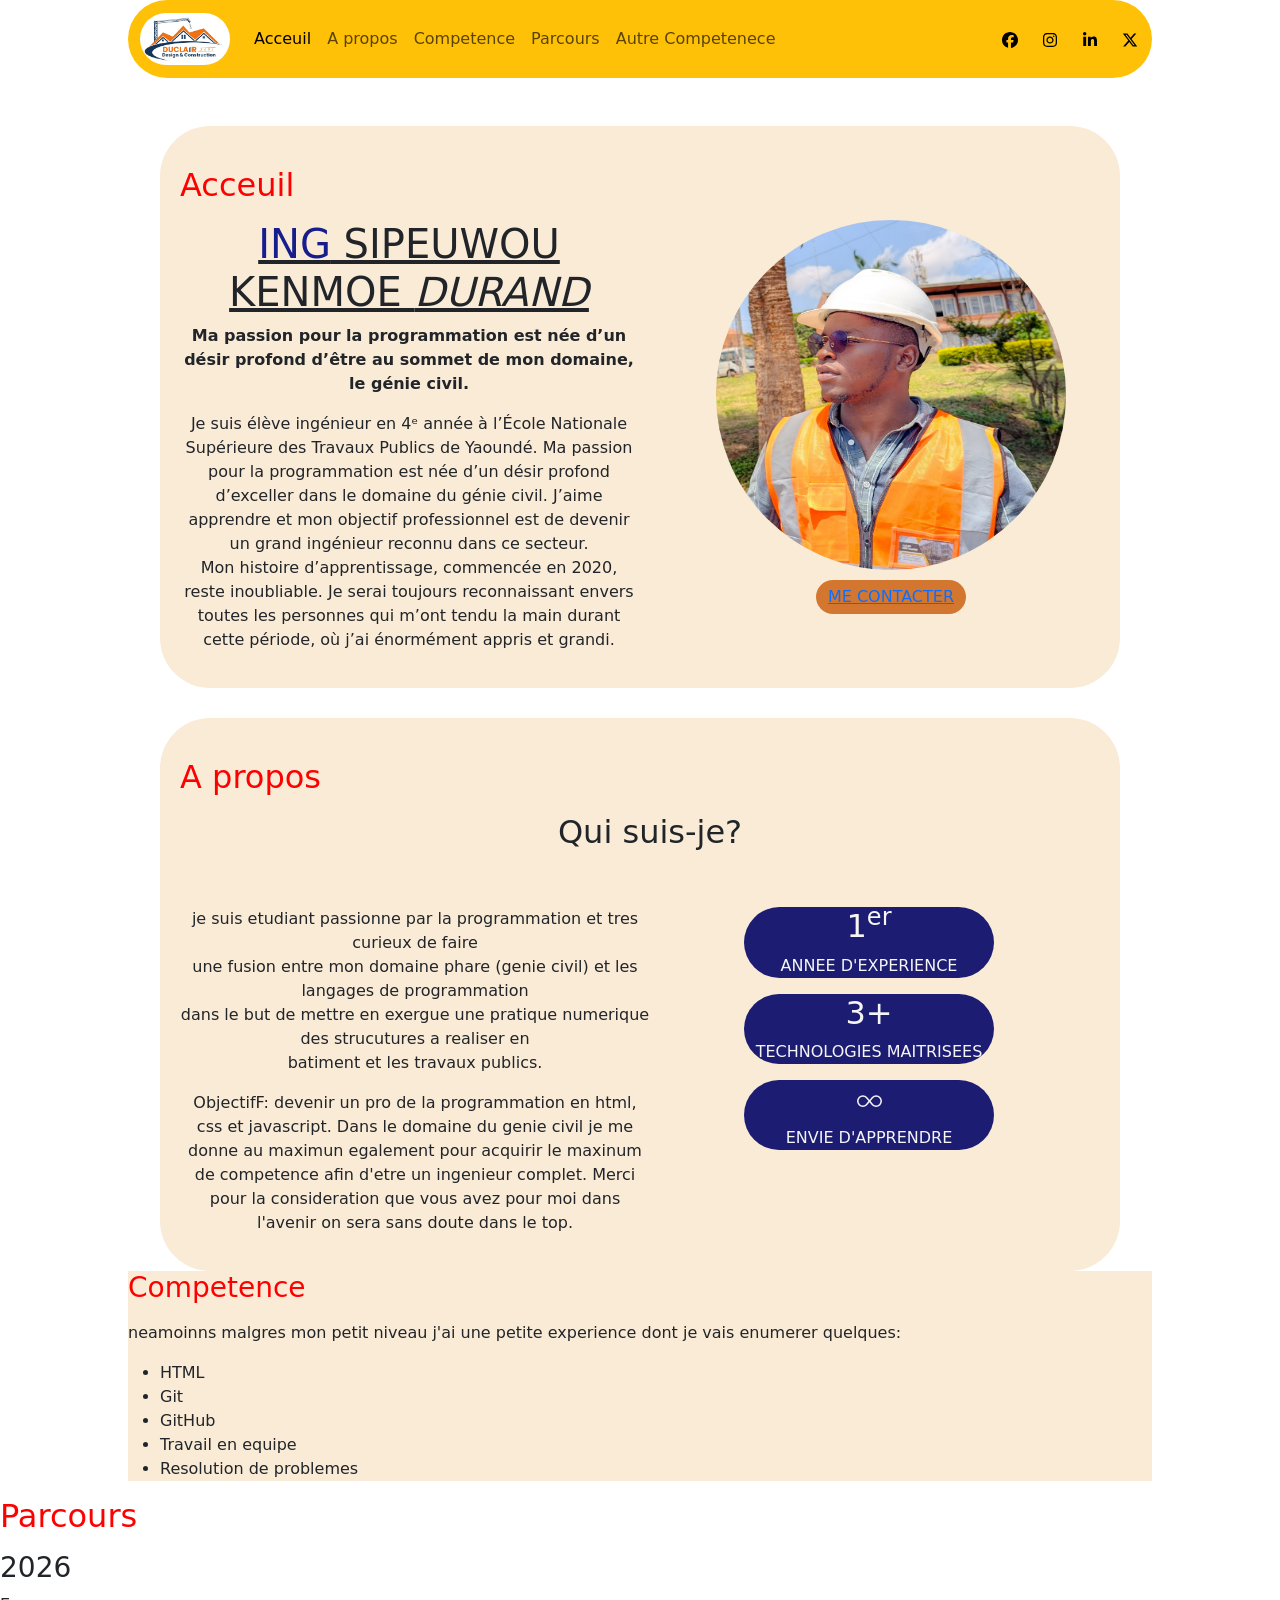
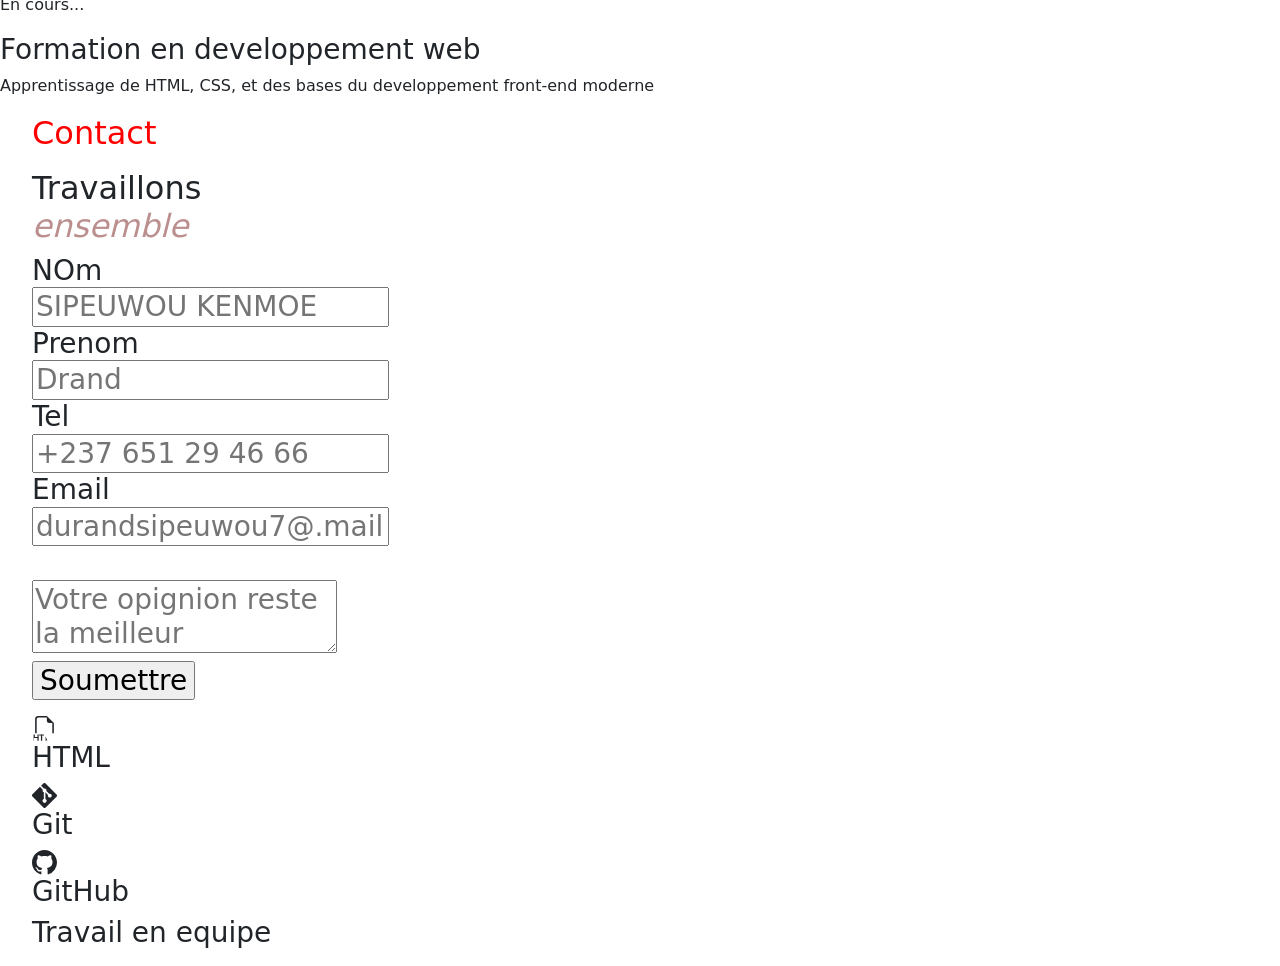
==== commit 05110313: "ceci est la version ameliorer avec responsive" ====
--- a/index.html
+++ b/index.html
@@ -108,7 +108,7 @@
     <div class="col">
        <li class="aligner" style="justify-items: center;"> 
                 <img src="durand.jpg" width="350px" height="350px" style="border-radius: 50%;" alt="Photo"><br>
-                <button style="width: 150px; background-color:rgb(211, 119, 48); color: rgb(248, 244, 244); border-radius: 20px; padding: 5px; margin-top: 10px;"> 
+                <button style="width: 150px; background-color:rgb(211, 119, 48); color: rgb(248, 244, 244); border-radius: 20px; padding: 5px; margin-top: 10px; border: 0px;"> 
                     <a href="https://wa.me/+23765129466">ME CONTACTER</a>
                 </button> 
              </li>
@@ -164,14 +164,12 @@
                      <P> ENVIE D'APPRENDRE</P>
                 </div>
     </div>
-</div>
-  </section>
-</div>
-
-
-
-    <!-- cotenu de la section competence -->
-     <section>
+ </div>
+</section>
+<!-- Fin de la section a propos -->
+ 
+<!-- cotenu de la section competence -->
+  <section style="background-color: antiquewhite; width: 80%; margin: 0 auto;">
        <h3><p id="Competence" style="color: red;">Competence</p></h3>
         <p>
            neamoinns malgres mon petit niveau j'ai une petite experience dont je vais enumerer quelques:
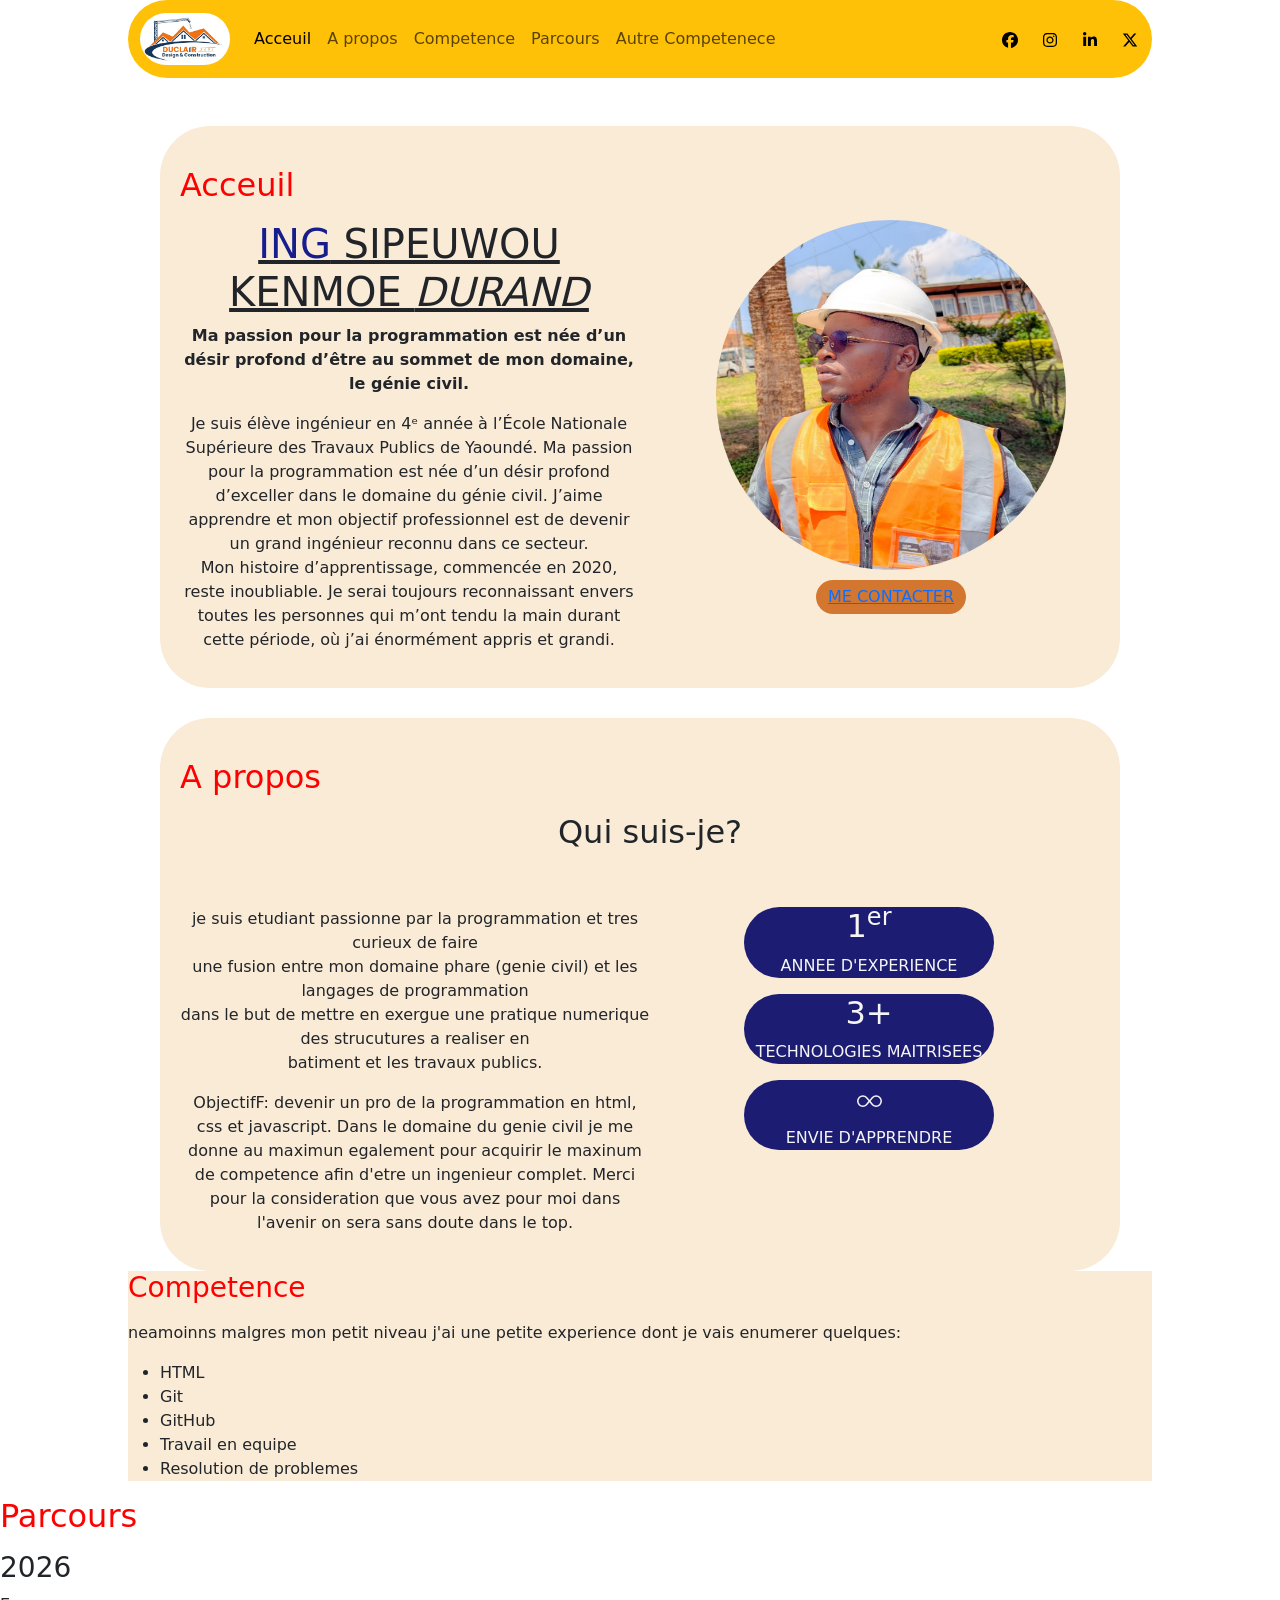
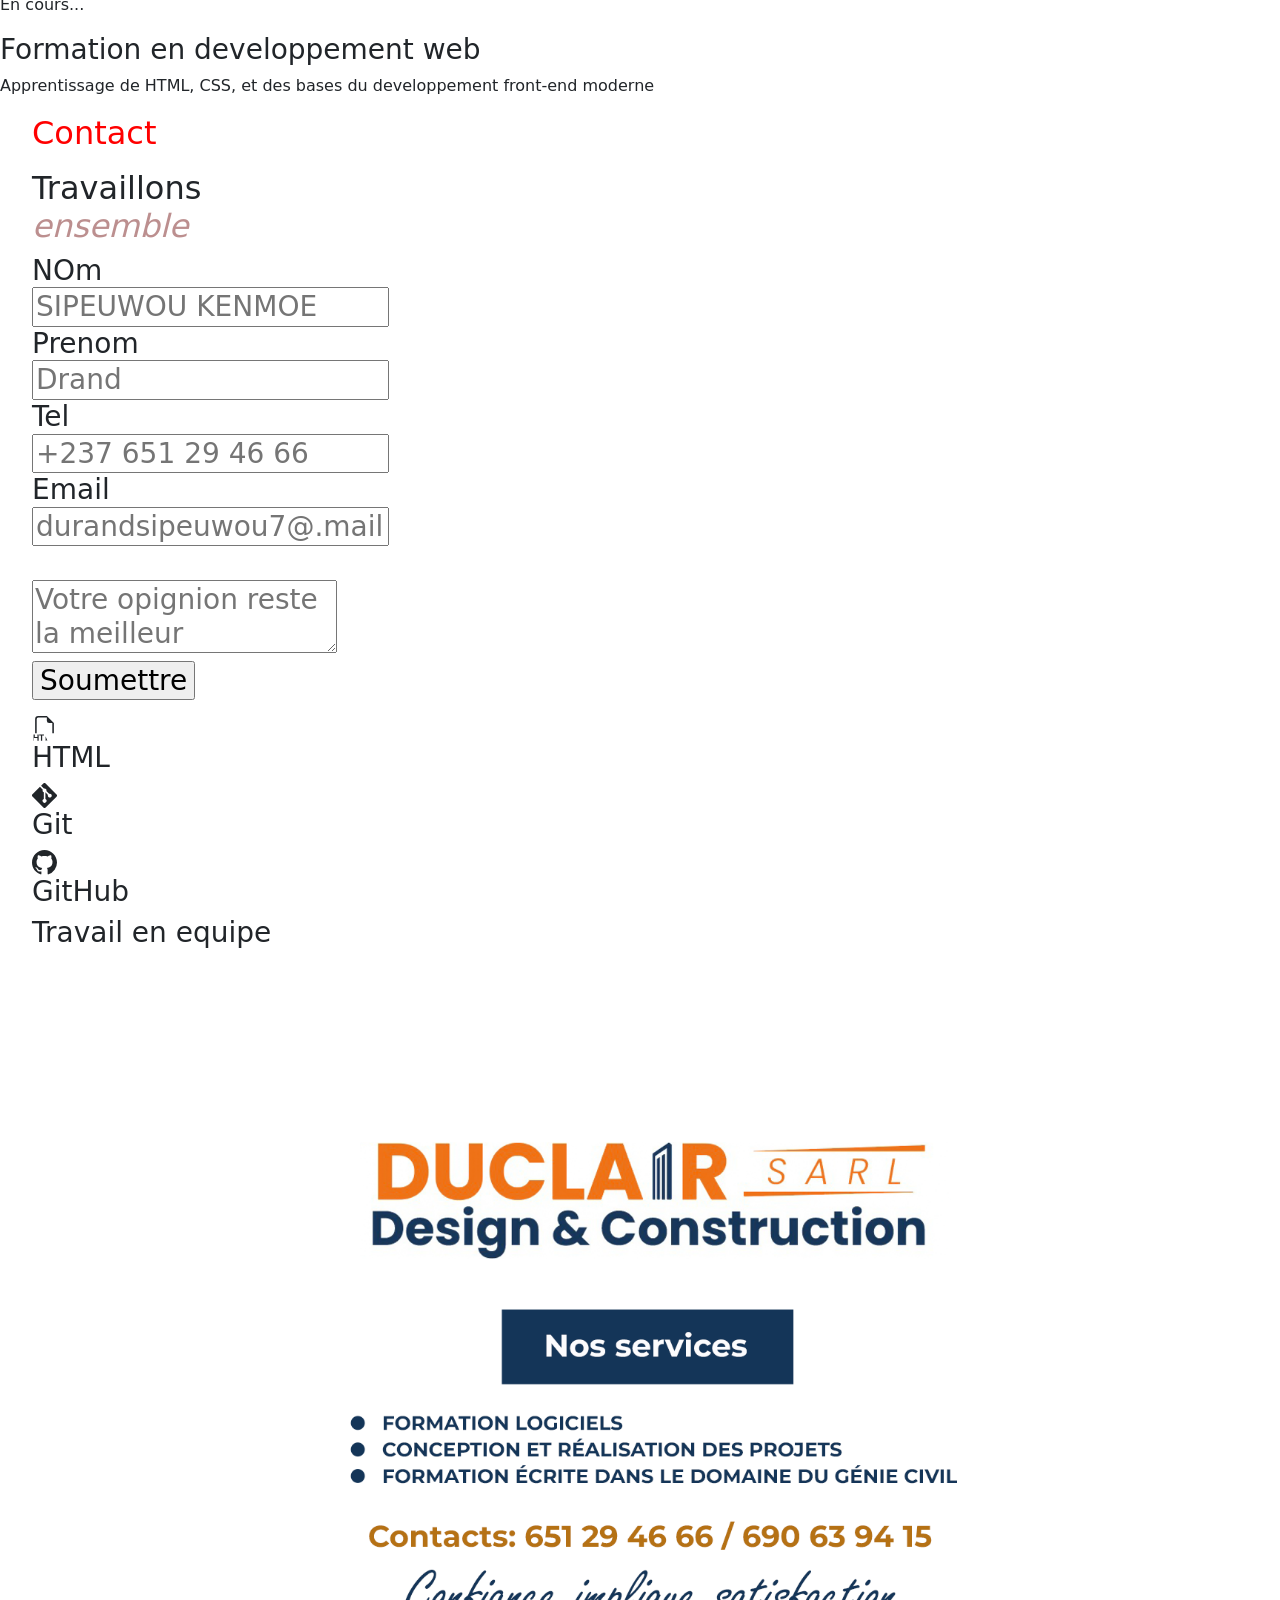
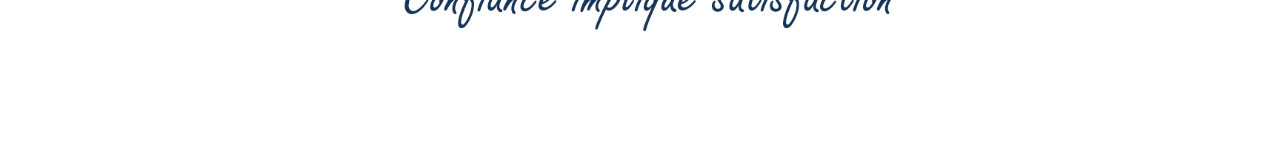
==== commit d58620d7: "la verion avec responsive ameliorer" ====
--- a/index.html
+++ b/index.html
@@ -6,13 +6,6 @@
     <title>Portfolio</title>
     <link href="https://cdn.jsdelivr.net/npm/bootstrap@5.3.8/dist/css/bootstrap.min.css" rel="stylesheet" integrity="sha384-sRIl4kxILFvY47J16cr9ZwB07vP4J8+LH7qKQnuqkuIAvNWLzeN8tE5YBujZqJLB" crossorigin="anonymous">
     <script src="https://cdn.jsdelivr.net/npm/bootstrap@5.3.8/dist/js/bootstrap.bundle.min.js" integrity="sha384-FKyoEForCGlyvwx9Hj09JcYn3nv7wiPVlz7YYwJrWVcXK/BmnVDxM+D2scQbITxI" crossorigin="anonymous"></script>
-<style>
-    @media all and (max-width:800px) {
-        .section {
-            display: block;
-        }
-    }
-</style>
 </head>
 <body id="Body">
     <nav class="navbar navbar-expand-lg bg-warning " style="border-radius: 40px 40px 40px 40px; width: 80%; margin: 0 auto;">
@@ -262,5 +255,6 @@
     </ol>
     <link rel="stylesheet" href="style.css">
     <script src="./JS/index.js"></script>
+    <section class="nos-services"></section>
 </body>
 </html>
--- a/style.css
+++ b/style.css
@@ -1,3 +1,12 @@
+.nos-services {
+  background-image: url("Arrière.png"); /* chemin vers ton image */
+  background-size: 800px;       /* l’image couvre tout l’écran */
+  background-repeat:no-repeat; /* évite la répétition */
+  background-position: center;  /* centre l’image */
+  width: 90%;
+  height: 800px;
+  margin: 0 auto;
+}
 
 
 @media all and (max-width:1000px) {
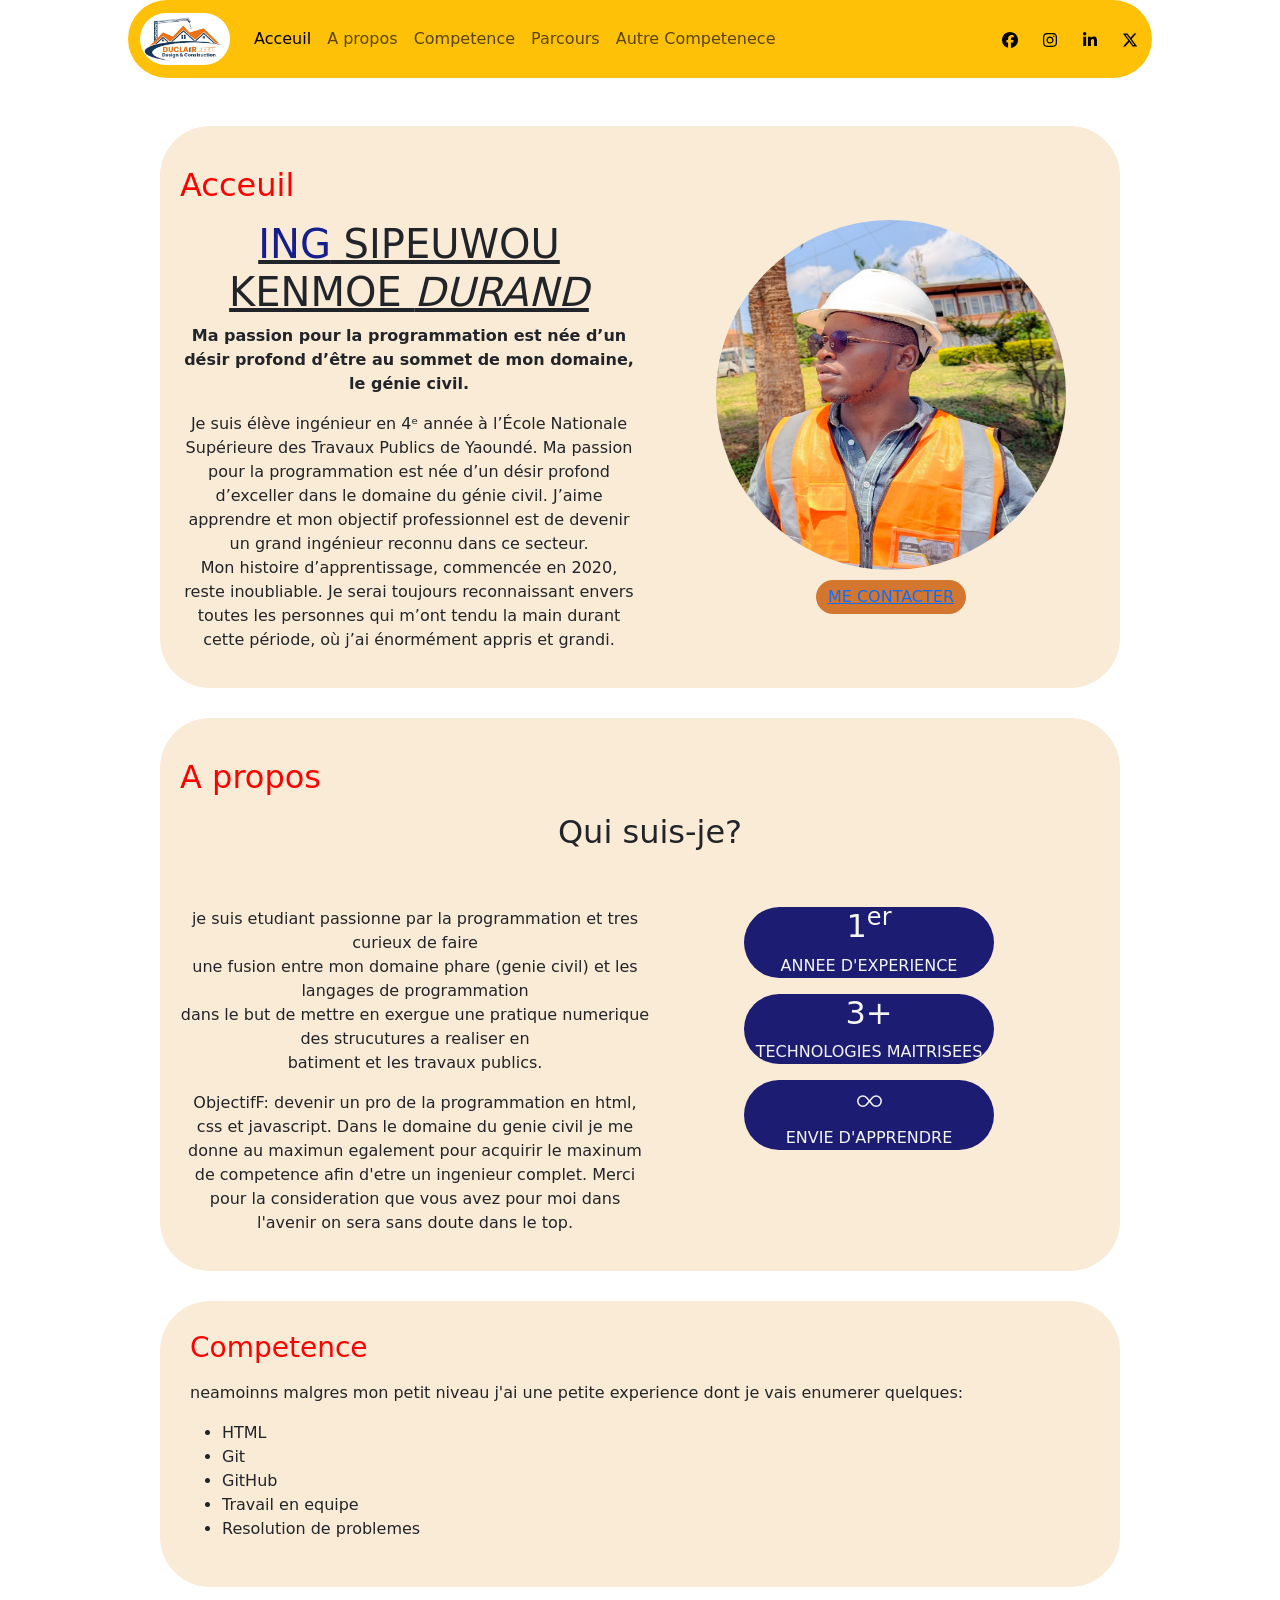
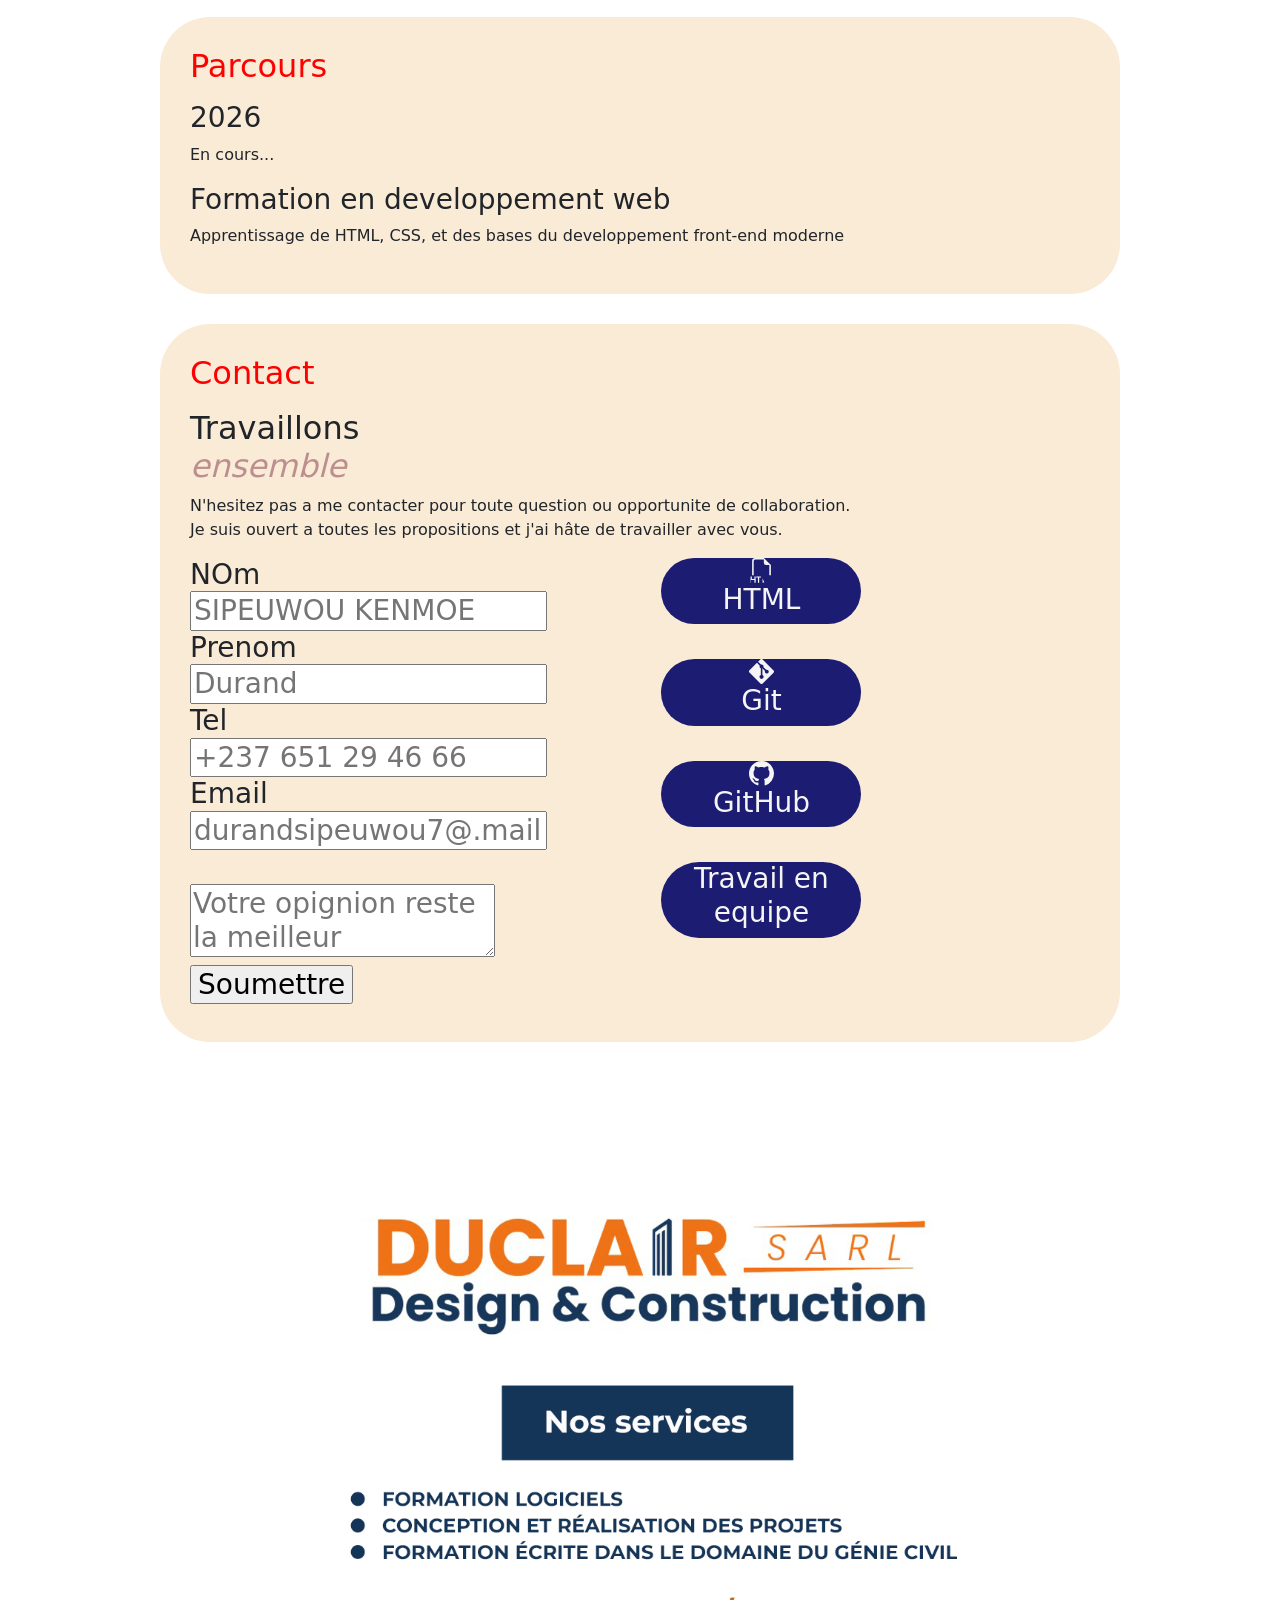
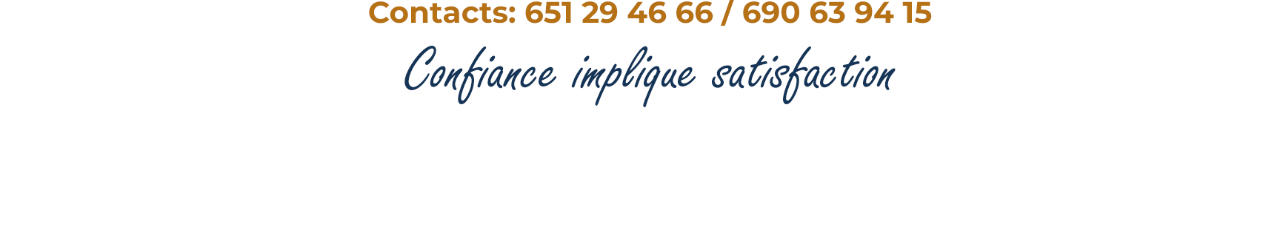
==== commit 587a3d3c: "on se bat au Max" ====
--- a/index.html
+++ b/index.html
@@ -31,15 +31,6 @@
           <li class="nav-item">
           <a class="nav-link" href="#Autre Competenece">Autre Competenece</a>
         </li>
-        <!-- <li class="nav-item dropdown">
-          <a class="nav-link dropdown-toggle" href="#Competence" role="button" data-bs-toggle="dropdown" aria-expanded="false">
-            
-          </a>
-          </li>
-             <li><a class="dropdown-item" href="#Parcours">Parcours</a></li>
-            <li><a class="dropdown-item" href="#Autre domaine de point fort">Autre domaine de point fort</a></li>
-            <li><hr class="dropdown-divider"></li>
-            <li><a class="dropdown-item" href="#">Contact</a></li> -->
       </ul>
       <form class="d-flex" role="search" style="list-style: none; gap: 20px;">
             <li>
@@ -162,7 +153,7 @@
 <!-- Fin de la section a propos -->
  
 <!-- cotenu de la section competence -->
-  <section style="background-color: antiquewhite; width: 80%; margin: 0 auto;">
+  <section style="background-color: antiquewhite; width: 75%; margin: 0 auto;border-radius: 50px; margin-top: 30px;padding: 30px;">
        <h3><p id="Competence" style="color: red;">Competence</p></h3>
         <p>
            neamoinns malgres mon petit niveau j'ai une petite experience dont je vais enumerer quelques:
@@ -175,10 +166,12 @@
          </ul>
        </p>
     </section>
+     
+    <!-- Fin de la partie competence -->
 
 
     <!-- creation du contenu du pacours -->
-     <section>
+     <section style="background-color: antiquewhite; width: 75%; margin: 0 auto;border-radius: 50px; margin-top: 30px;padding: 30px;">
         <h2><p id="Parcours" style="color: red;">Parcours</p></h2>
         <h3>
             2026
@@ -194,32 +187,40 @@
         </p>
      </section>
 
+     <!-- Fin de la partie parcours -->
+
 
      <!-- contenu du contact-->
-      <section class="contact">
-       <ul><h2><p id="Contact" style="color: red;">Contact</p></h2>
+      <section style="background-color: antiquewhite; width: 75%; margin: 0 auto;border-radius: 50px; margin-top: 30px;padding: 30px;">
+       <h2><p id="Contact" style="color: red;">Contact</p></h2>
          <h2>
             Travaillons <br>
             <em style="color: rosybrown;">ensemble</em>
          </h2>
-         <h3>
-            <label for="#Contact">NOm</label><br>
-            <input type="text" name="SIPEUWOU" width="200px" height="20px" placeholder="SIPEUWOU KENMOE"> <br> 
-            <label for="">Prenom </label> <br>
-            <input type="text" placeholder="Drand"> <br> 
-            <label for="">Tel </label><br>
-            <input type="tel" name="" id="" placeholder="+237 651 29 46 66"> <br>
-            <label for="">Email</label> <br>
-            <input type="email" name="" id="" placeholder="durandsipeuwou7@.mail.com"> <br> <br>
-            <textarea name="" id="" placeholder="Votre opignion reste la meilleur"></textarea> <br>
-            <input type="submit" value="Soumettre" width="200px">
-         </h3>
-       </ul> 
-       <!-- <ul id="detail">
-    
-       </ul> -->
-       <ul >
-            <div class="card-item-detail">
+            <p>
+                N'hesitez pas a me contacter pour toute question ou opportunite de collaboration. <br>
+                Je suis ouvert a toutes les propositions et j'ai hâte de travailler avec vous.
+            </p>
+        <div style="display: flex; text-align: start;" class="section">
+        <div style="width: 100%; padding: 0px;">
+            <h3>
+                <label for="#Contact" style="text-align: start;">NOm</label><br>
+                <input type="text" name="SIPEUWOU" width="200px" height="20px" placeholder="SIPEUWOU KENMOE"> <br> 
+                 <label for="">Prenom </label> <br>
+                 <input type="text" placeholder="Durand"> <br> 
+                <label for="">Tel </label><br>
+                <input type="tel" name="" id="" placeholder="+237 651 29 46 66"> <br>
+                <label for="">Email</label> <br>
+                <input type="email" name="" id="" placeholder="durandsipeuwou7@.mail.com"> <br> <br>
+                <textarea name="" id="" placeholder="Votre opignion reste la meilleur"></textarea> <br>
+                <input type="submit" value="Soumettre" width="200px">
+            </h3>
+        </div> 
+        <div style="width: 10%;">
+
+        </div>
+       <div style="display: flex; flex-direction: column; gap: 30px; width: 100%;">
+            <div class="card-item-detail" style="background-color: rgb(28, 28, 114); color: whitesmoke; border-radius:50px;width: 200px; padding: px 0px 5px 0px; margin-bottom: 5px; text-align: center;">
                 <svg xmlns="http://www.w3.org/2000/svg" width="25" height="25" fill="currentColor" class="bi bi-filetype-html" viewBox="0 0 16 16">
                 <path fill-rule="evenodd" d="M14 4.5V11h-1V4.5h-2A1.5 1.5 0 0 1 9.5 3V1H4a1 1 0 0 0-1 1v9H2V2a2 2 0 0 1 2-2h5.5zm-9.736 7.35v3.999h-.791v-1.714H1
                 .79v1.714H1V11.85h.791v1.626h1.682V11.85h.79Zm2.251.662v3.337h-.794v-3.337H4.588v-.662h3.064v.662zm2.176 3.337v-2.66h.038l.952 2.159h.516l.946-2.
@@ -227,7 +228,7 @@
                </svg>
                <h3>HTML</h3>
             </div>
-            <div class="card-item-detail">
+            <div class="card-item-detail" style="background-color: rgb(28, 28, 114); color: whitesmoke; border-radius:50px;width: 200px; padding: px 0px 5px 0px; margin-bottom: 5px; text-align: center;">
                 <svg xmlns="http://www.w3.org/2000/svg" width="25" height="25" fill="currentColor" class="bi bi-git" viewBox="0 0 16 16">
                 <path d="M15.698 7.287 8.712.302a1.03 1.03 0 0 0-1.457 0l-1.45 1.45 1.84 1.84a1.223 1.223 0 0 1 1.55 1.56l1.773 1.774a1.224 
                 1.224 0 0 1 1.267 2.025 1.226 1.226 0 0 1-2.002-1.334L8.58 5.963v4.353a1.226 1.226 0 1 1-1.008-.036V5.887a1.226 1.226 0 0 1
@@ -235,7 +236,7 @@
                 </svg>
                <h3>Git</h3>
             </div>
-            <div class="card-item-detail">
+            <div class="card-item-detail" style="background-color: rgb(28, 28, 114); color: whitesmoke; border-radius:50px;width: 200px; padding: px 0px 5px 0px; margin-bottom: 5px; text-align: center;">
             <svg xmlns="http://www.w3.org/2000/svg" width="25" height="25" fill="currentColor" class="bi bi-github" 
               viewBox="0 0 16 16">
               <path d="M8 0C3.58 0 0 3.58 0 8c0 3.54 2.29 6.53 5.47 7.59.4.07.55-.17.55-.38 
@@ -247,14 +248,22 @@
             </svg>
             <h3>GitHub</h3>
            </div>
-           <div class="card-item-detail">
+           <div class="card-item-detail" style="background-color: rgb(28, 28, 114); color: whitesmoke; border-radius:50px;width: 200px; padding: px 0px 5px 0px; margin-bottom: 5px; text-align: center;">
             <h3>Travail en equipe</h3>
            </div>
-       </ul>
+       </div>
+       </div>
     </section>
-    </ol>
+
+     <!-- Fin de la partie contact -->
+
+
+     <!-- Nos services -->
+      <section class="nos-services">
+        
+    </section>
     <link rel="stylesheet" href="style.css">
     <script src="./JS/index.js"></script>
-    <section class="nos-services"></section>
+    
 </body>
 </html>
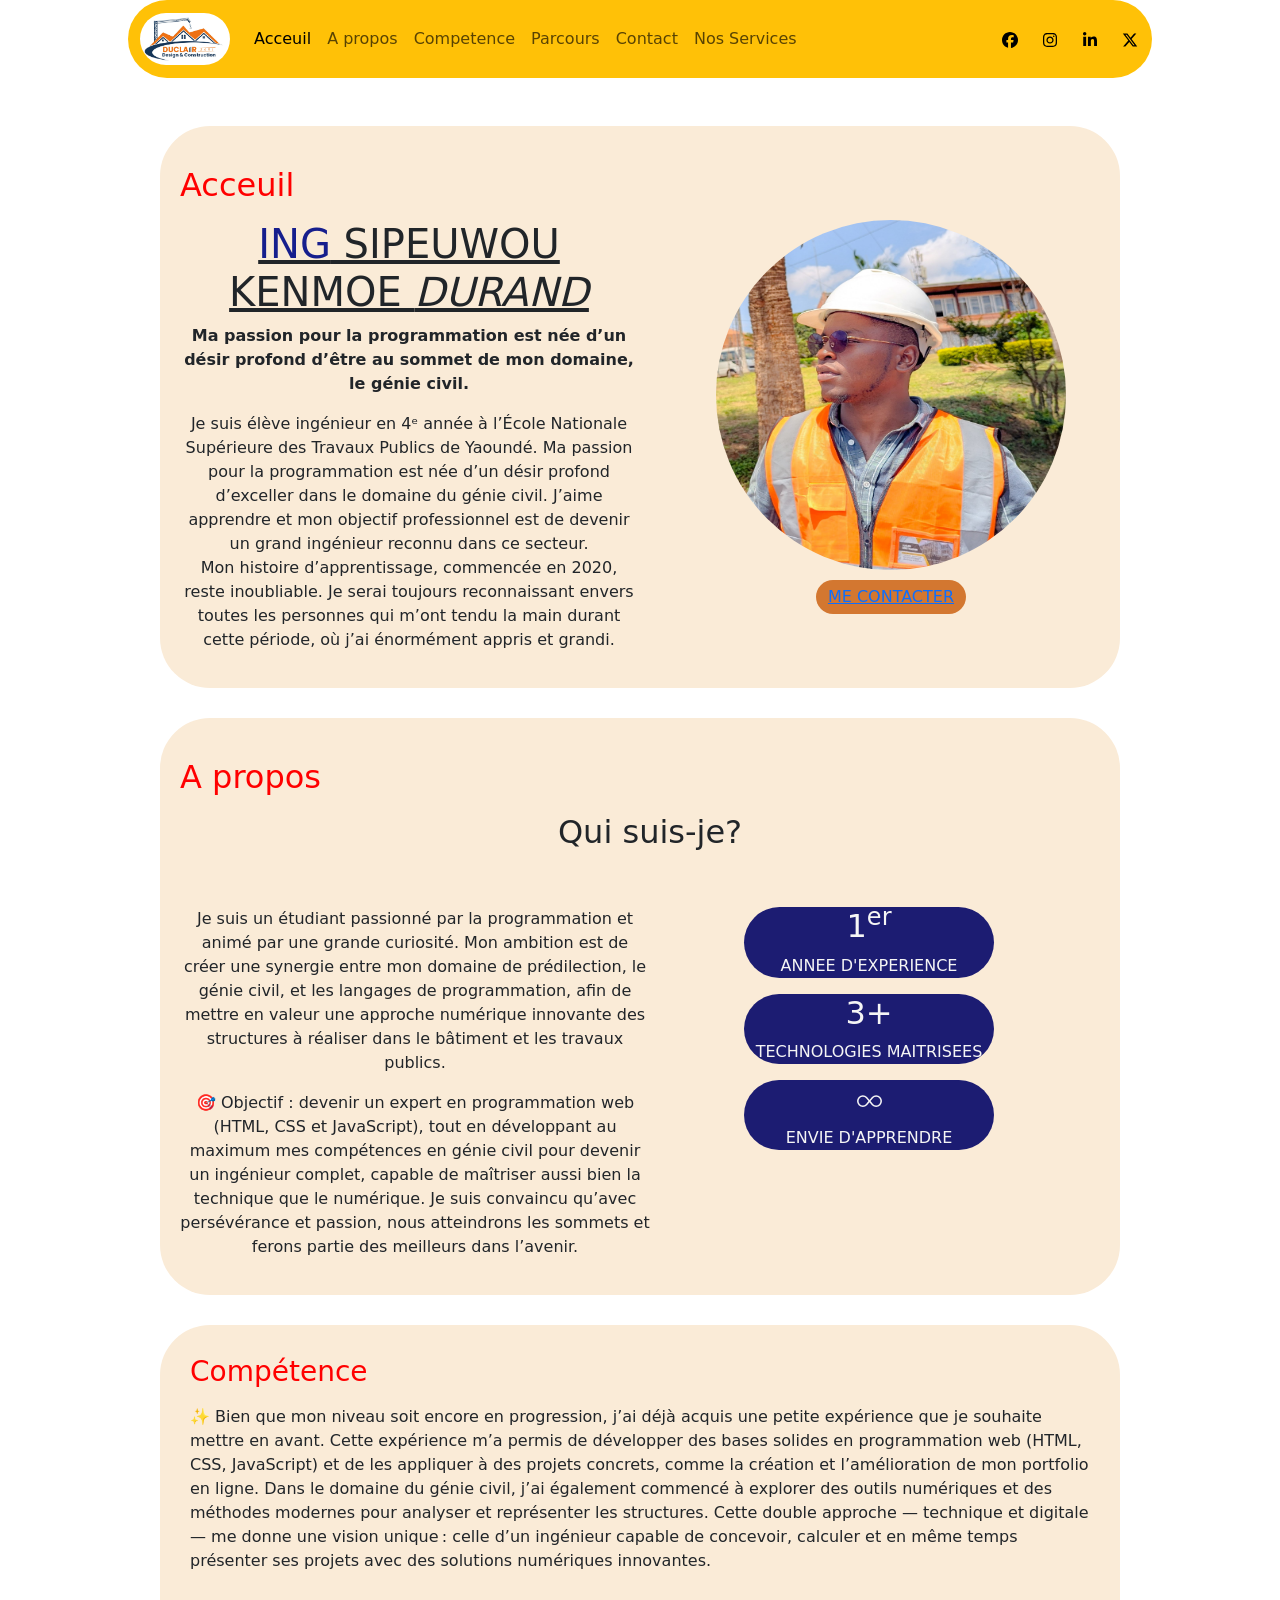
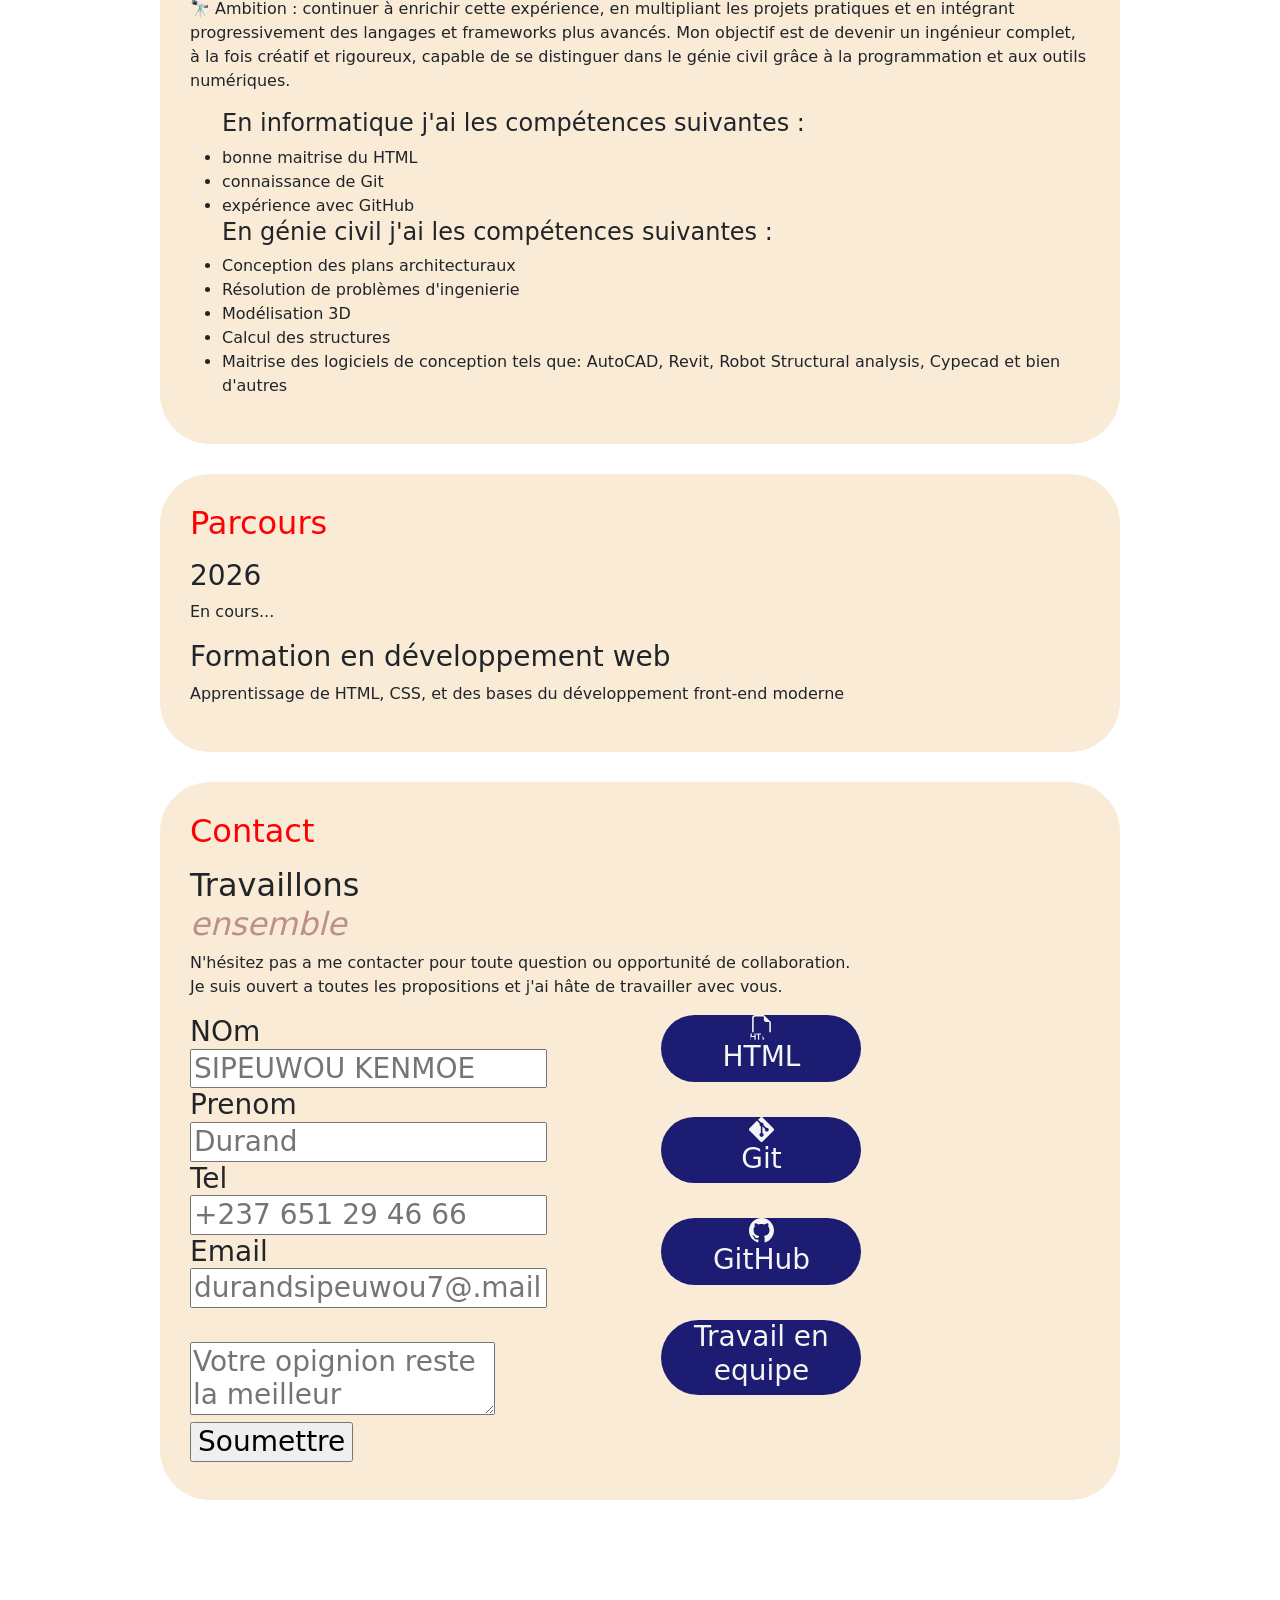
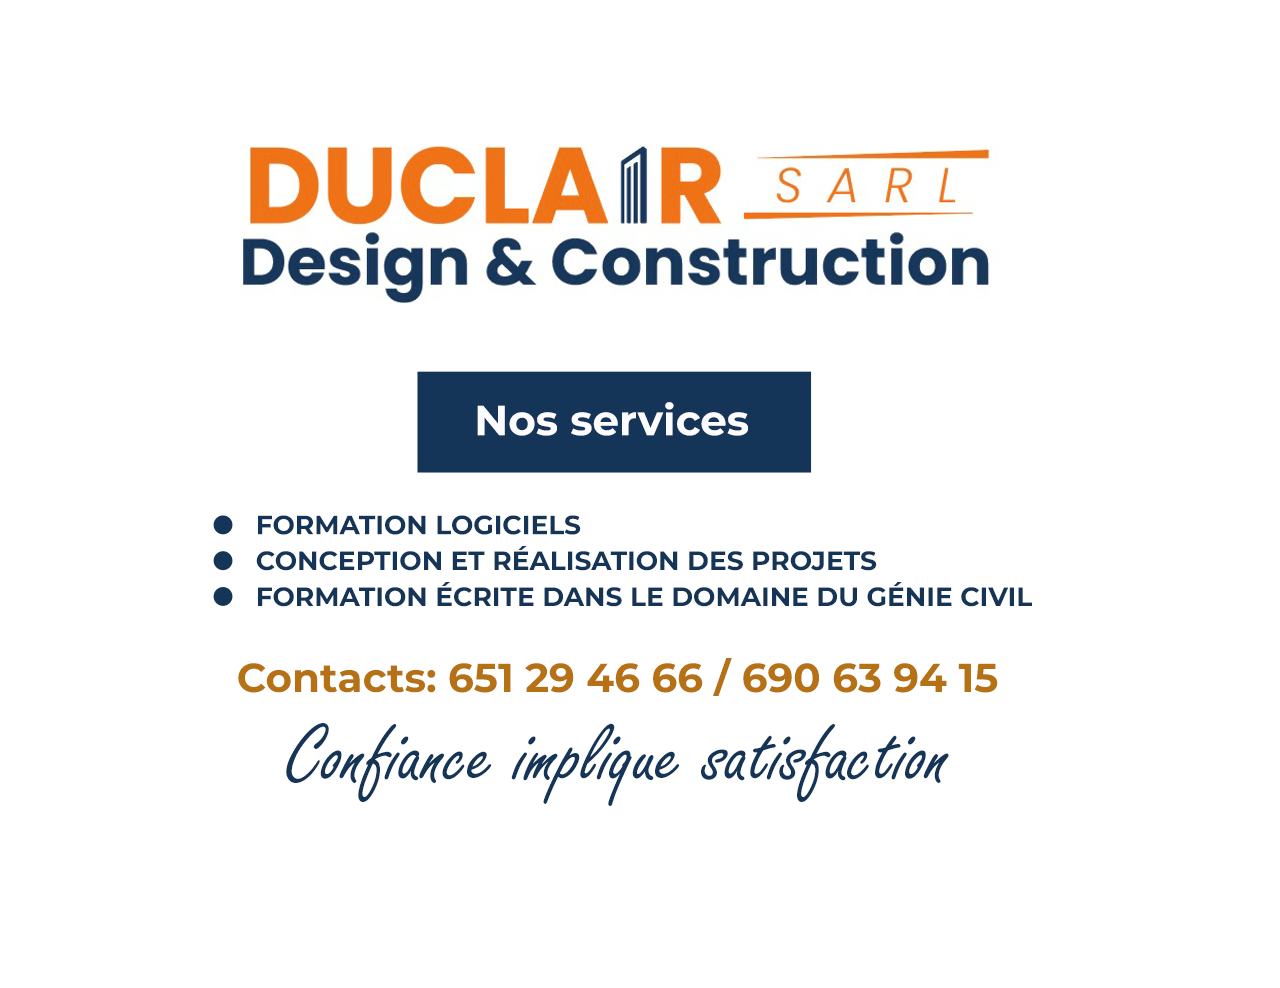
==== commit b4c4289a: "version finale 2" ====
--- a/index.html
+++ b/index.html
@@ -28,8 +28,11 @@
         <li class="nav-item">
           <a class="nav-link" href="#Parcours">Parcours</a>
         </li>
+        <li class="nav-item">
+          <a class="nav-link" href="#Contact">Contact</a>
+        </li>
           <li class="nav-item">
-          <a class="nav-link" href="#Autre Competenece">Autre Competenece</a>
+          <a class="nav-link" href="#Nos-services">Nos Services</a>
         </li>
       </ul>
       <form class="d-flex" role="search" style="list-style: none; gap: 20px;">
@@ -93,9 +96,9 @@
        <li class="aligner" style="justify-items: center;"> 
                 <img src="durand.jpg" width="350px" height="350px" style="border-radius: 50%;" alt="Photo"><br>
                 <button style="width: 150px; background-color:rgb(211, 119, 48); color: rgb(248, 244, 244); border-radius: 20px; padding: 5px; margin-top: 10px; border: 0px;"> 
-                    <a href="https://wa.me/+23765129466">ME CONTACTER</a>
+                    <a href="https://wa.me/+237651294666">ME CONTACTER</a>
                 </button> 
-             </li>
+        </li>
     </div>
   </div>
 </div>
@@ -114,17 +117,17 @@
     <div class="section" style=" display: flex; gap: 10%; padding-right: 0px;">
     <div class="para-apropos" style="width: 50%;">
          <p >
-            je suis etudiant passionne par la programmation et tres curieux de faire <br>
-            une fusion entre mon domaine phare (genie civil) et les langages de programmation <br>
-            dans le but de mettre en exergue une pratique numerique des strucutures a realiser en <br>
-            batiment et les travaux publics.
+            Je suis un étudiant passionné par la programmation et animé par une grande curiosité. 
+            Mon ambition est de créer une synergie entre mon domaine de prédilection, le génie civil, 
+            et les langages de programmation, afin de mettre en valeur une approche numérique innovante 
+            des structures à réaliser dans le bâtiment et les travaux publics.
          </p>  
          <p>
-            ObjectifF: devenir un pro de la programmation en html, css et javascript.
-            Dans le domaine du genie civil je me donne au maximun egalement pour acquirir
-            le maxinum de competence afin d'etre un ingenieur complet.
-             Merci pour la consideration que vous avez pour moi dans l'avenir
-            on sera sans doute dans le top.
+            🎯 Objectif : devenir un expert en programmation web (HTML, CSS et JavaScript), tout en
+             développant au maximum mes compétences en génie civil pour devenir un ingénieur complet,
+              capable de maîtriser aussi bien la technique que le numérique.
+
+            Je suis convaincu qu’avec persévérance et passion, nous atteindrons les sommets et ferons partie des meilleurs dans l’avenir.
          </p>
     </div>
     <div>
@@ -154,15 +157,30 @@
  
 <!-- cotenu de la section competence -->
   <section style="background-color: antiquewhite; width: 75%; margin: 0 auto;border-radius: 50px; margin-top: 30px;padding: 30px;">
-       <h3><p id="Competence" style="color: red;">Competence</p></h3>
-        <p>
-           neamoinns malgres mon petit niveau j'ai une petite experience dont je vais enumerer quelques:
+       <h3><p id="Competence" style="color: red;">Compétence</p></h3>
+        <p>
+           ✨ Bien que mon niveau soit encore en progression, j’ai déjà acquis une petite expérience que je souhaite mettre en avant.
+            Cette expérience m’a permis de développer des bases solides en programmation web (HTML, CSS, JavaScript) et de les appliquer à 
+            des projets concrets, comme la création et l’amélioration de mon portfolio en ligne.
+
+             Dans le domaine du génie civil, j’ai également commencé à explorer des outils numériques et des méthodes modernes pour analyser et représenter
+             les structures. Cette double approche — technique et digitale — me donne une vision unique : celle d’un ingénieur capable de concevoir, calculer 
+             et en même temps présenter ses projets avec des solutions numériques innovantes. <br> <br>
+
+             🔭 Ambition : continuer à enrichir cette expérience, en multipliant les projets pratiques et en intégrant progressivement des langages et 
+             frameworks plus avancés. Mon objectif est de devenir un ingénieur complet, à la fois créatif et rigoureux, capable de se distinguer dans le
+              génie civil grâce à la programmation et aux outils numériques.
           <ul>
-             <li>HTML</li>
-             <li>Git</li>
-             <li>GitHub</li>
-             <li>Travail en equipe</li>
-             <li>Resolution de problemes</li>
+            <h4>En informatique j'ai les compétences suivantes :</h4>
+             <li> bonne maitrise du HTML</li>
+             <li>connaissance de Git</li>
+             <li>expérience avec GitHub</li>
+             <h4> En génie civil j'ai les compétences suivantes :</h4>
+             <li>Conception des plans architecturaux</li>
+             <li>Résolution de problèmes d'ingenierie</li>
+             <li>Modélisation 3D</li>
+             <li>Calcul des structures</li>
+             <li>Maitrise des logiciels de conception tels que: AutoCAD, Revit, Robot Structural analysis, Cypecad et bien d'autres </li>
          </ul>
        </p>
     </section>
@@ -180,10 +198,10 @@
             En cours...
         </p>
         <h3>
-            Formation en developpement web
+            Formation en développement web
         </h3>
         <p>
-            Apprentissage de HTML, CSS, et des bases du developpement front-end moderne
+            Apprentissage de HTML, CSS, et des bases du développement front-end moderne
         </p>
      </section>
 
@@ -198,7 +216,7 @@
             <em style="color: rosybrown;">ensemble</em>
          </h2>
             <p>
-                N'hesitez pas a me contacter pour toute question ou opportunite de collaboration. <br>
+                N'hésitez pas a me contacter pour toute question ou opportunité de collaboration. <br>
                 Je suis ouvert a toutes les propositions et j'ai hâte de travailler avec vous.
             </p>
         <div style="display: flex; text-align: start;" class="section">
@@ -259,8 +277,9 @@
 
 
      <!-- Nos services -->
-      <section class="nos-services">
-        
+    <section class="nos-services">
+        <h2 id="Nos-services"></h2>
+        <img src="Arrière.png" alt="">
     </section>
     <link rel="stylesheet" href="style.css">
     <script src="./JS/index.js"></script>
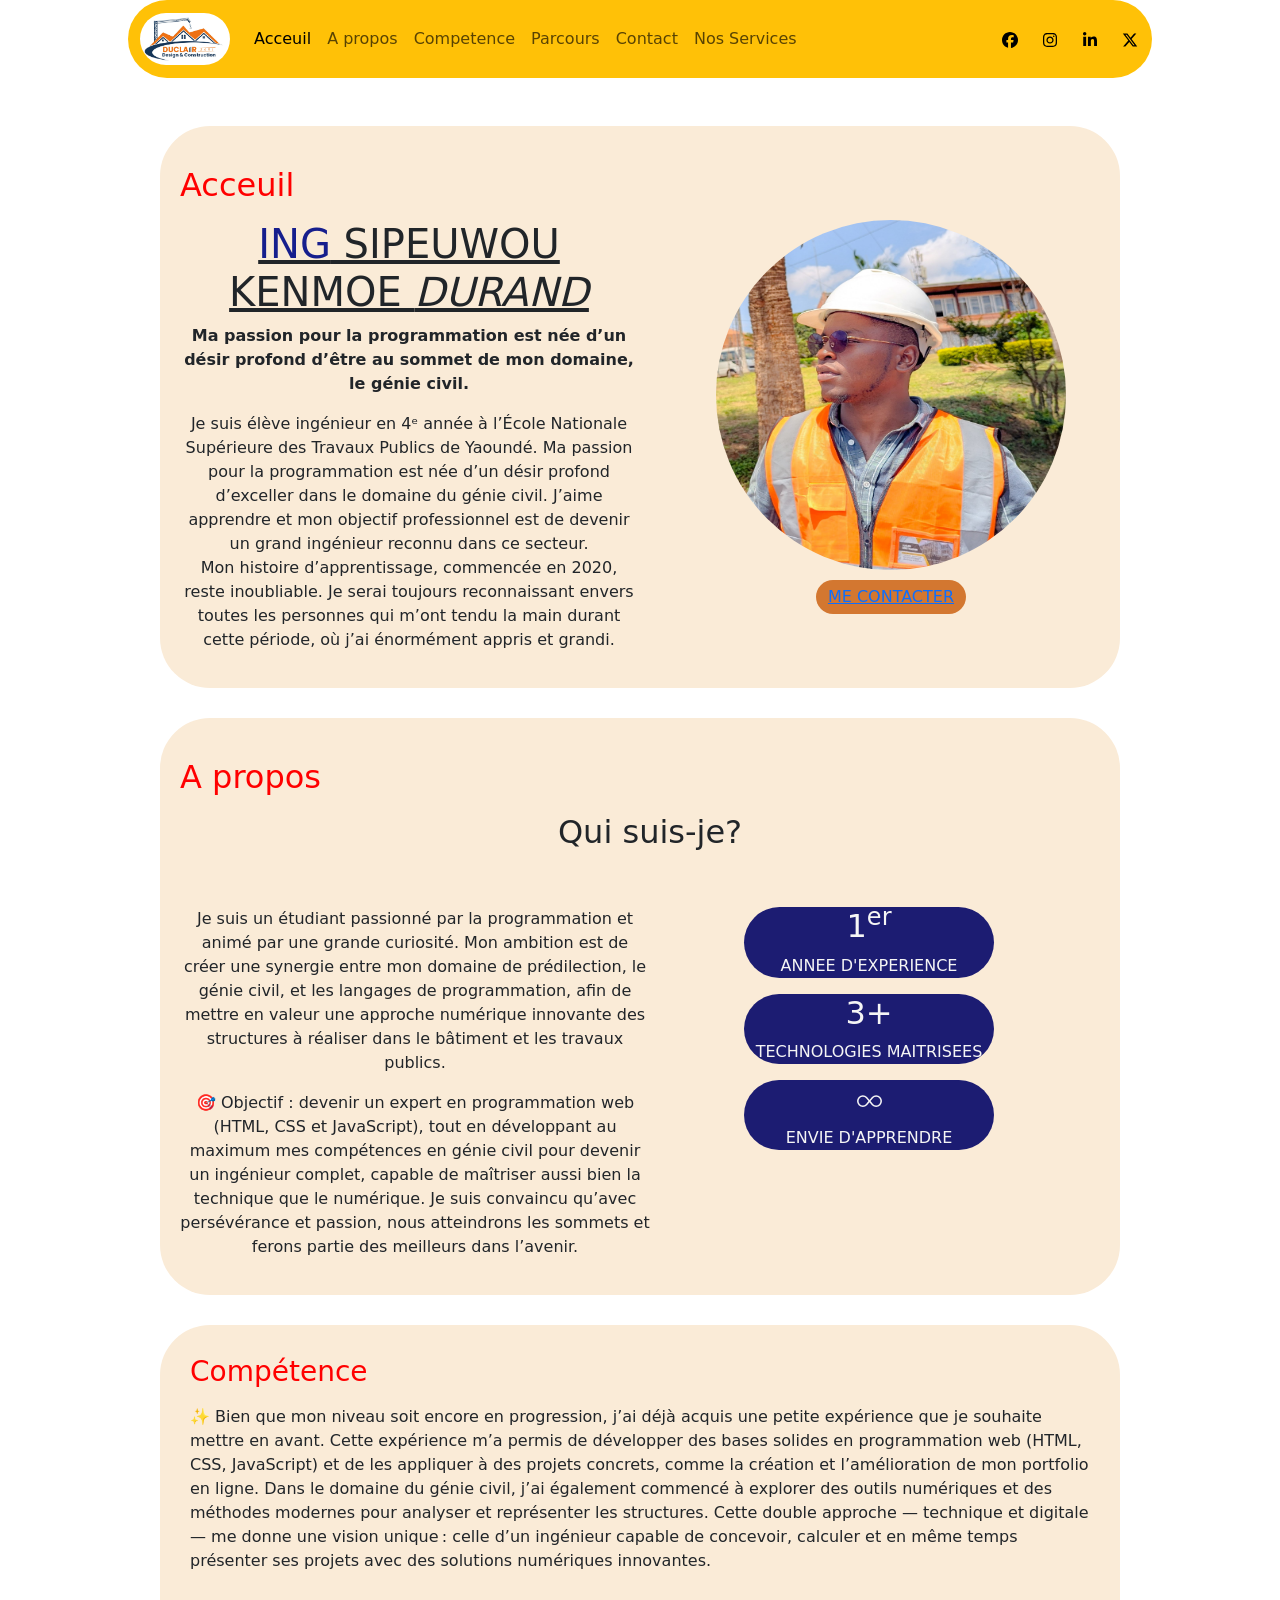
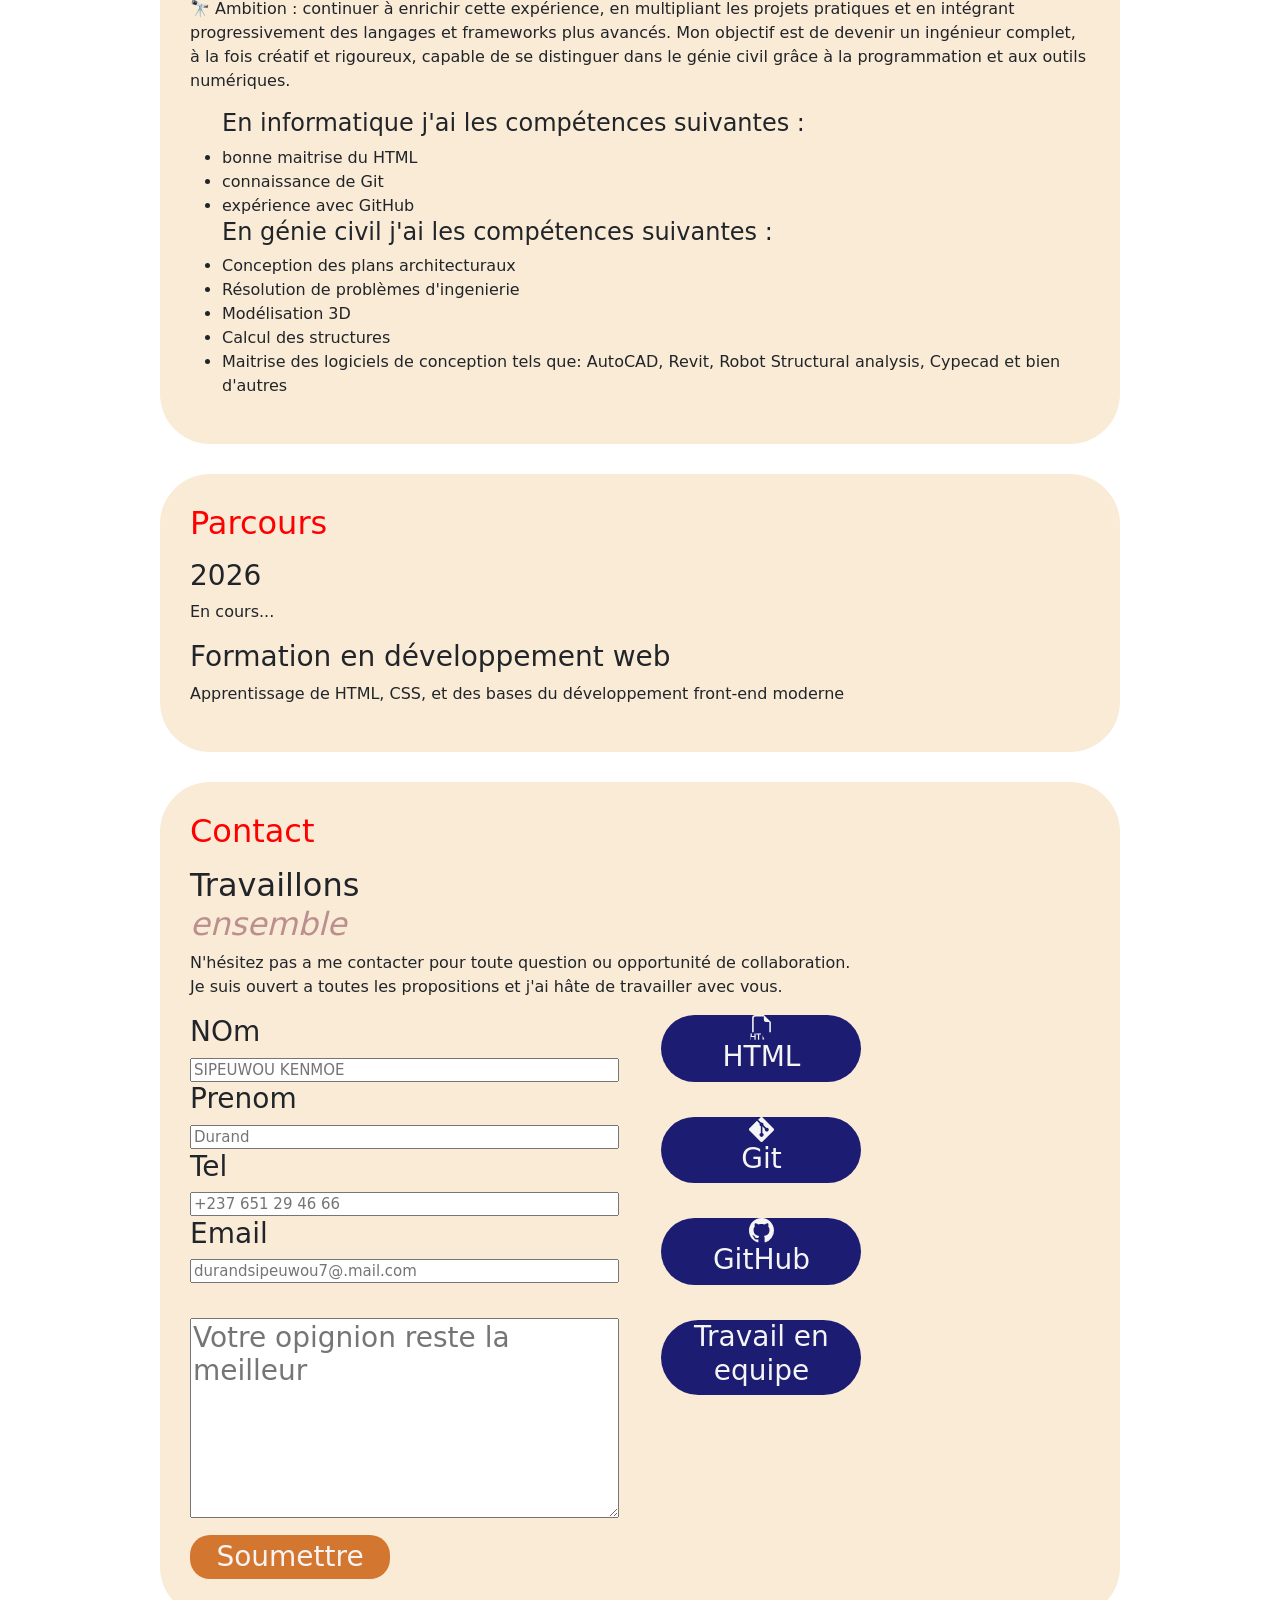
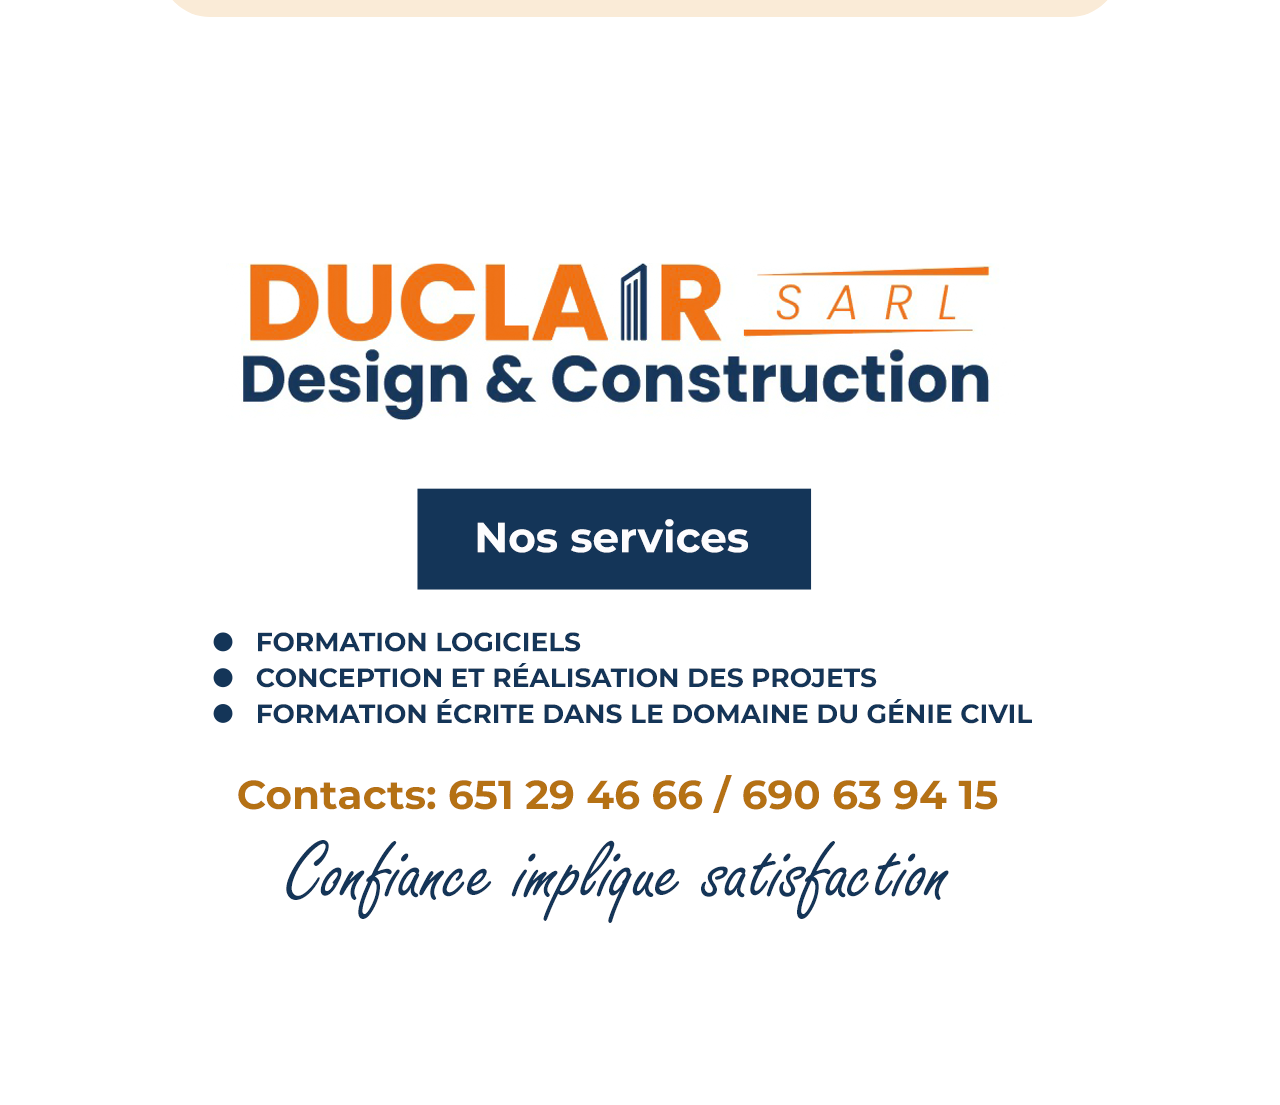
==== commit 458d2c93: "La version finale de mon portfolio" ====
--- a/index.html
+++ b/index.html
@@ -37,20 +37,20 @@
       </ul>
       <form class="d-flex" role="search" style="list-style: none; gap: 20px;">
             <li>
-                <a href="https://facebook.fr" target="blank">
+                <a href="https://www.facebook.com/profile.php?id=61568719340251" target="blank">
                     <svg class="facebook" width="20" xmlns="http://www.w3.org/2000/svg" viewBox="0 0 640 640"><!--!Font Awesome Free 7.2.0 by @fontawesome - https://fontawesome.com License - https://fontawesome.com/license/free Copyright 2026 Fonticons, Inc.-->
                      <path d="M576 320C576 178.6 461.4 64 320 64C178.6 64 64 178.6 64 320C64 440 146.7 540.8 258.2 568.5L258.2 398.2L205.4 398.2L205.4 320L258.2 320L258.2 286.3C258.2 199.2 297.6 158.8 383.2 158.8C399.4 158.8 427.4 162 438.9 165.2L438.9 236C432.9 235.4 422.4 235 409.3 235C367.3 235 351.1 250.9 351.1 292.2L351.1 320L434.7 320L420.3 398.2L351 398.2L351 574.1C477.8 558.8 576 450.9 576 320z"/>
                     </svg>
                 </a>
             </li>
             <li>
-                <a href="https://www.instagram.com/" target="blank">
+                <a href="https://www.instagram.com/durandsipeuwou?igsh=MTczNTMzMHl0OGN4Yg==" target="blank">
                      <svg class="instagram" width="20"xmlns="http://www.w3.org/2000/svg" viewBox="0 0 640 640"><!--!Font Awesome Free 7.2.0 by @fontawesome - https://fontawesome.com License - https://fontawesome.com/license/free Copyright 2026 Fonticons, Inc.-->
                      <path d="M320.3 205C256.8 204.8 205.2 256.2 205 319.7C204.8 383.2 256.2 434.8 319.7 435C383.2 435.2 434.8 383.8 435 320.3C435.2 256.8 383.8 205.2 320.3 205zM319.7 245.4C360.9 245.2 394.4 278.5 394.6 319.7C394.8 360.9 361.5 394.4 320.3 394.6C279.1 394.8 245.6 361.5 245.4 320.3C245.2 279.1 278.5 245.6 319.7 245.4zM413.1 200.3C413.1 185.5 425.1 173.5 439.9 173.5C454.7 173.5 466.7 185.5 466.7 200.3C466.7 215.1 454.7 227.1 439.9 227.1C425.1 227.1 413.1 215.1 413.1 200.3zM542.8 227.5C541.1 191.6 532.9 159.8 506.6 133.6C480.4 107.4 448.6 99.2 412.7 97.4C375.7 95.3 264.8 95.3 227.8 97.4C192 99.1 160.2 107.3 133.9 133.5C107.6 159.7 99.5 191.5 97.7 227.4C95.6 264.4 95.6 375.3 97.7 412.3C99.4 448.2 107.6 480 133.9 506.2C160.2 532.4 191.9 540.6 227.8 542.4C264.8 544.5 375.7 544.5 412.7 542.4C448.6 540.7 480.4 532.5 506.6 506.2C532.8 480 541 448.2 542.8 412.3C544.9 375.3 544.9 264.5 542.8 227.5zM495 452C487.2 471.6 472.1 486.7 452.4 494.6C422.9 506.3 352.9 503.6 320.3 503.6C287.7 503.6 217.6 506.2 188.2 494.6C168.6 486.8 153.5 471.7 145.6 452C133.9 422.5 136.6 352.5 136.6 319.9C136.6 287.3 134 217.2 145.6 187.8C153.4 168.2 168.5 153.1 188.2 145.2C217.7 133.5 287.7 136.2 320.3 136.2C352.9 136.2 423 133.6 452.4 145.2C472 153 487.1 168.1 495 187.8C506.7 217.3 504 287.3 504 319.9C504 352.5 506.7 422.6 495 452z"/>
                      </svg>
                 </a>
             </li>
-            <li><a href="https://www.linkedin.com/" target="blank">
+            <li><a href="https://www.linkedin.com/company/duclair-design-construction-sarl/" target="blank">
                 
                   <svg class="linkedin-in" width="20" xmlns="http://www.w3.org/2000/svg" viewBox="0 0 640 640"><!--!Font Awesome Free 7.2.0 by @fontawesome - https://fontawesome.com License - https://fontawesome.com/license/free Copyright 2026 Fonticons, Inc.-->
                     <path d="M196.3 512L103.4 512L103.4 212.9L196.3 212.9L196.3 512zM149.8 172.1C120.1 172.1 96 147.5 96 117.8C96 103.5 101.7 89.9 111.8 79.8C121.9 69.7 135.6 64 149.8 64C164 64 177.7 69.7 187.8 79.8C197.9 89.9 203.6 103.6 203.6 117.8C203.6 147.5 179.5 172.1 149.8 172.1zM543.9 512L451.2 512L451.2 366.4C451.2 331.7 450.5 287.2 402.9 287.2C354.6 287.2 347.2 324.9 347.2 363.9L347.2 512L254.4 512L254.4 212.9L343.5 212.9L343.5 253.7L344.8 253.7C357.2 230.2 387.5 205.4 432.7 205.4C526.7 205.4 544 267.3 544 347.7L544 512L543.9 512z"/>
@@ -223,15 +223,15 @@
         <div style="width: 100%; padding: 0px;">
             <h3>
                 <label for="#Contact" style="text-align: start;">NOm</label><br>
-                <input type="text" name="SIPEUWOU" width="200px" height="20px" placeholder="SIPEUWOU KENMOE"> <br> 
+                <input type="text" name="SIPEUWOU" style="width: 100%; font-size: 15px;" height="20px" placeholder="SIPEUWOU KENMOE"> <br> 
                  <label for="">Prenom </label> <br>
-                 <input type="text" placeholder="Durand"> <br> 
+                 <input type="text" placeholder="Durand"  style="width: 100%; font-size: 15px;"> <br> 
                 <label for="">Tel </label><br>
-                <input type="tel" name="" id="" placeholder="+237 651 29 46 66"> <br>
+                <input type="tel" name="" id="" placeholder="+237 651 29 46 66" style="width: 100%; font-size: 15px;"> <br>
                 <label for="">Email</label> <br>
-                <input type="email" name="" id="" placeholder="durandsipeuwou7@.mail.com"> <br> <br>
-                <textarea name="" id="" placeholder="Votre opignion reste la meilleur"></textarea> <br>
-                <input type="submit" value="Soumettre" width="200px">
+                <input type="email" name="" id="" placeholder="durandsipeuwou7@.mail.com" style="width: 100%; font-size: 15px;"> <br> <br>
+                <textarea name="" id="" placeholder="Votre opignion reste la meilleur" style="width: 100%; height: 200px;"></textarea> <br>
+                <input type="submit" value="Soumettre" width="100%"  style="width: 200px; background-color:rgb(211, 119, 48); color: rgb(248, 244, 244); border-radius: 20px; padding: 5px; margin-top: 10px; border: 0px;">
             </h3>
         </div> 
         <div style="width: 10%;">
